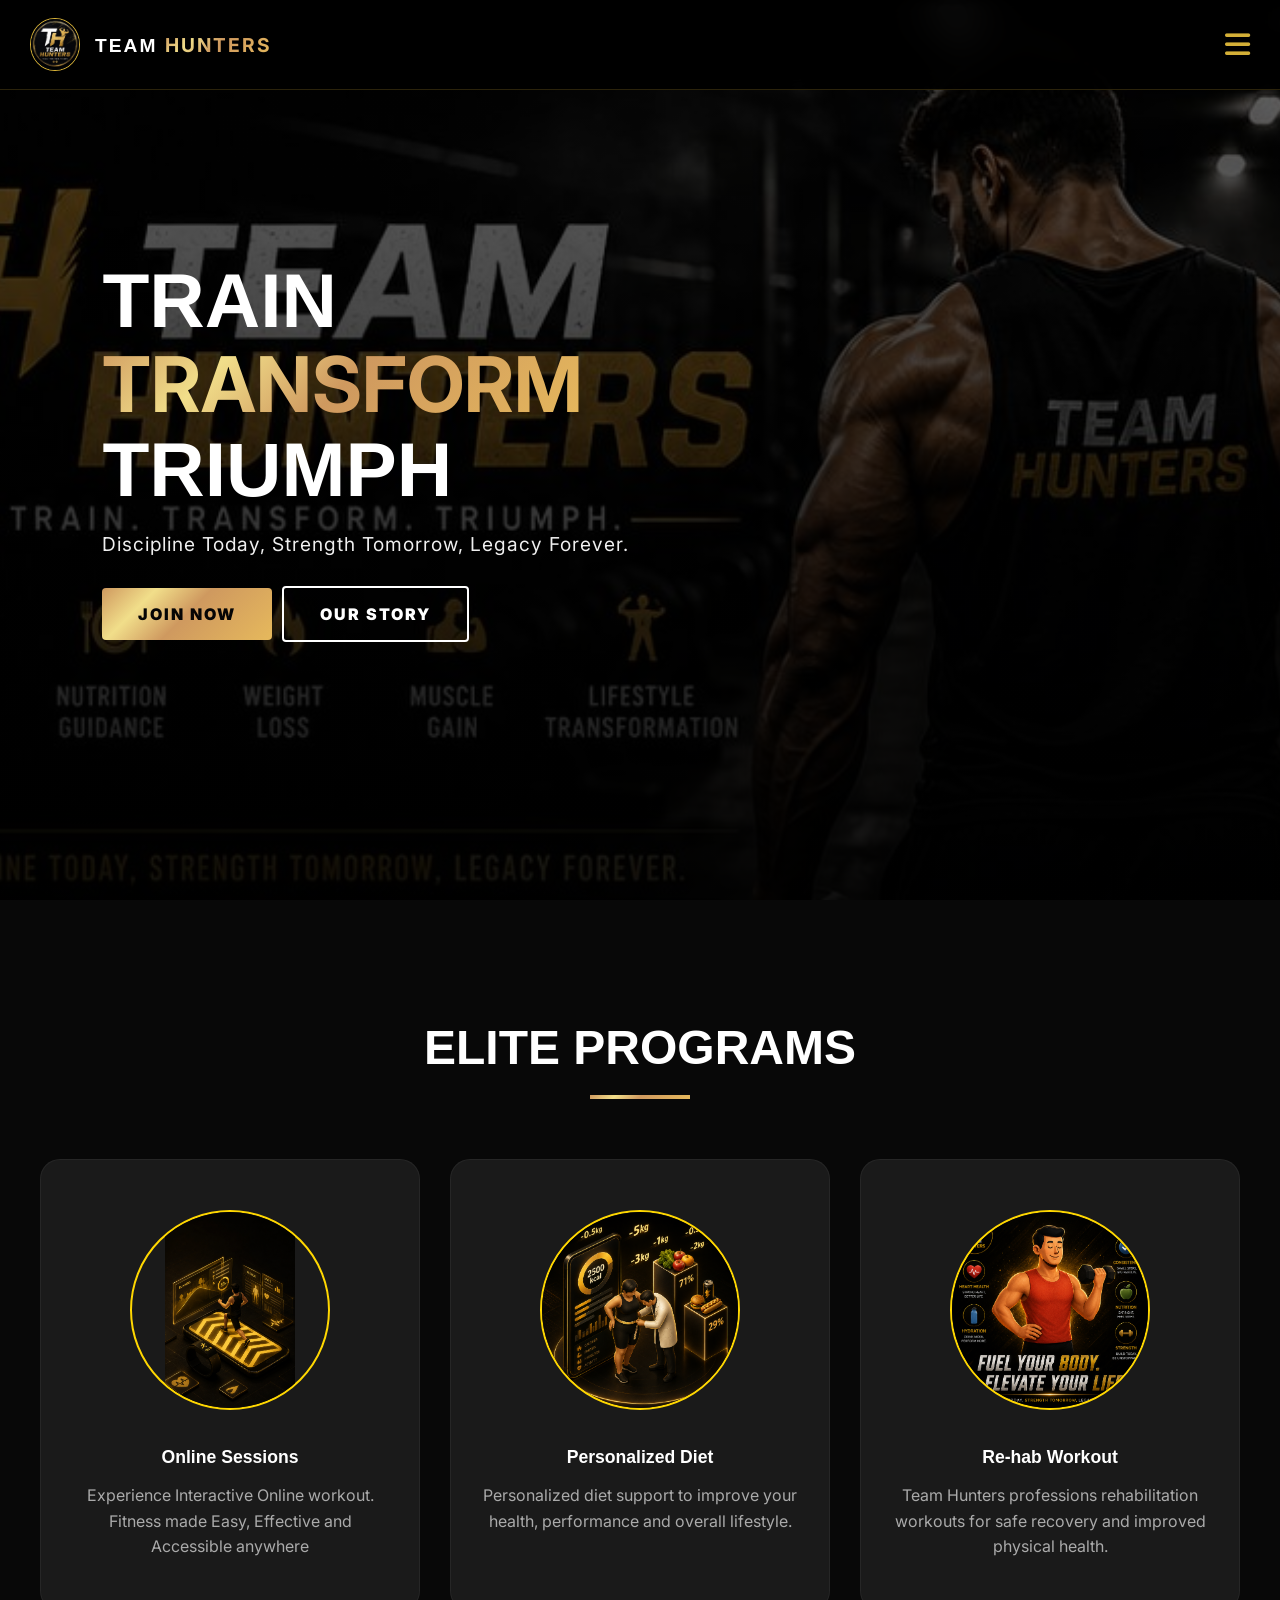
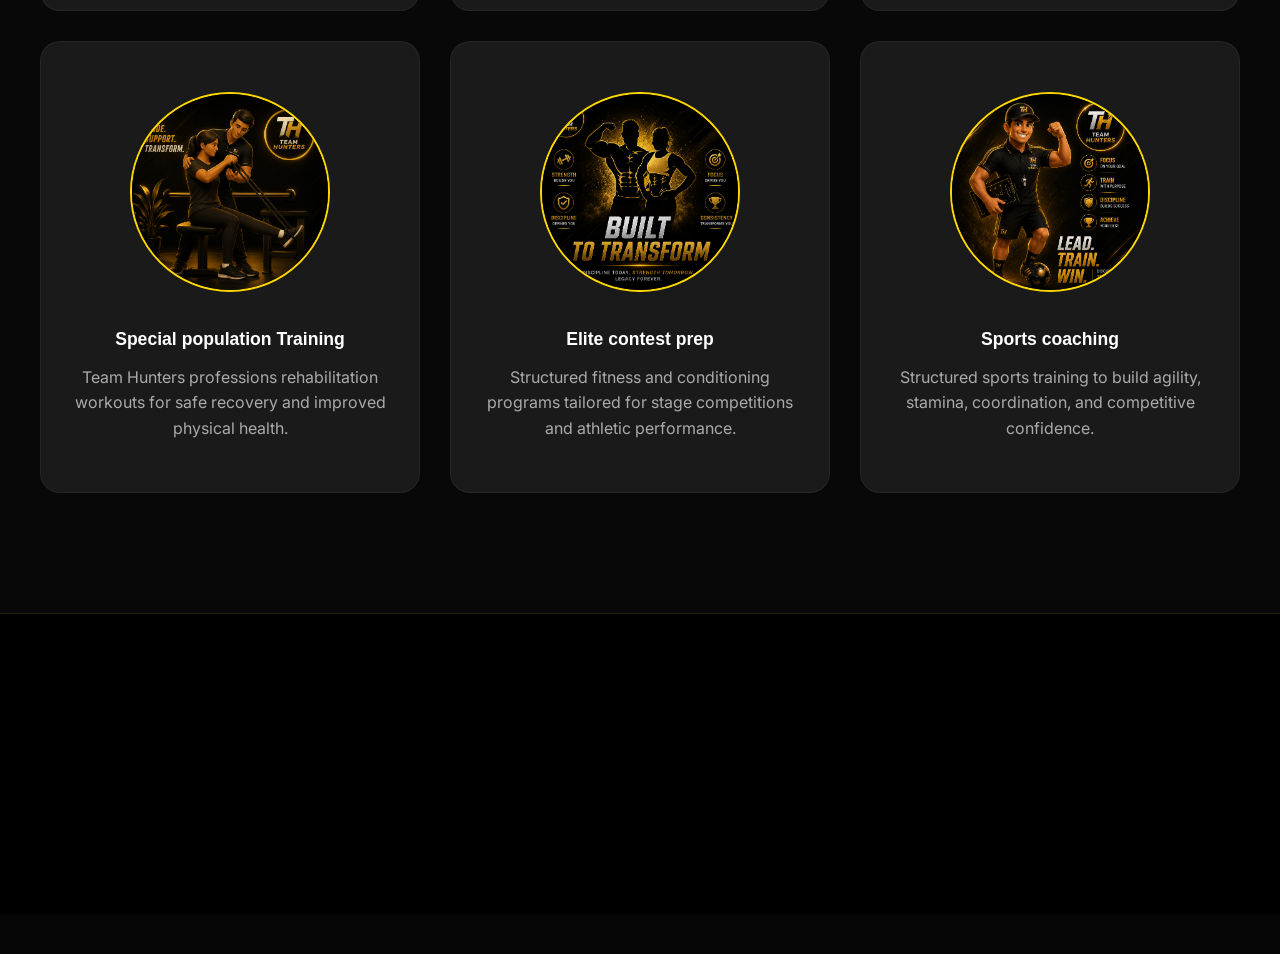
==== index.html @ d880e0e2 "Add files via upload" ====
<!DOCTYPE html>
<html lang="en">
<head>
    <meta charset="UTF-8">
    <meta name="viewport" content="width=device-width, initial-scale=1.0">
    <title>TEAM Hunters | Train. Transform. Triumph.</title>
    <link rel="stylesheet" href="style.css">
    <link rel="stylesheet" href="https://cdnjs.cloudflare.com/ajax/libs/font-awesome/6.0.0/css/all.min.css">
    <link href="https://fonts.googleapis.com/css2?family=Syncopate:wght@400;700&family=Inter:wght@300;400;900&display=swap" rel="stylesheet">
    <link href="https://unpkg.com/aos@2.3.1/dist/aos.css" rel="stylesheet">
</head>
<body>

    <div id="loader">
        <div class="loader-content">
            <img src="1000068681.jpg" alt="Logo" class="loader-logo">
            <div class="loader-bar-container"><div class="loader-bar"></div></div>
            <p>Preparing Your Fitness Journey...</p>
        </div>
    </div>

    <nav class="navbar">
        <div class="nav-container">
            <div class="logo-area">
                <img src="1000068681.jpg" alt="Logo" class="nav-logo-img">
                <div class="logo-text">TEAM <span>HUNTERS</span></div>
            </div>
            <ul class="nav-links" id="nav-links">
                <li><a href="index.html">Home</a></li>
                <li><a href="#programs">Programs</a></li>
                <li><a href="about.html">About</a></li>
                <li><a href="https://wa.me/message/J7RIOJBA32V7G1" target="_blank" class="join-btn">Join Now</a></li>
            </ul>
            <div class="hamburger" id="hamburger"><i class="fas fa-bars"></i></div>
        </div>
    </nav>
    
    <section id="home" class="hero">
        <div class="hero-overlay"></div>
        <div class="hero-content" data-aos="fade-right">
            <h1>TRAIN <br><span class="gold">TRANSFORM</span> <br>TRIUMPH</h1>
            <p>Discipline Today, Strength Tomorrow, Legacy Forever.</p>
            <div class="hero-btns">
                <a href="https://wa.me/message/J7RIOJBA32V7G1" target="_blank" class="btn primary-gold">JOIN NOW</a>
                <a href="ourstory.html" class="btn outline-white">Our Story</a>
            </div>
        </div>
    </section>

    <section id="programs" class="programs">
        <div class="section-header" data-aos="fade-up">
            <h2>Elite Programs</h2>
            <div class="gold-divider"></div>
        </div>
        <div class="program-grid">
    <div class="card" data-aos="fade-up" data-aos-delay="100">
        <div class="card-icon">
            <img src="online.png" alt="Online Sessions" class="card-img">
        </div>
        <h3>Online Sessions</h3>
        <p>Experience Interactive Online workout. Fitness made Easy, Effective and Accessible anywhere</p>
        <div class="card-glow"></div>
    </div>

    <div class="card" data-aos="fade-up" data-aos-delay="200">
        <div class="card-icon">
            <img src="diet.png" alt="Personalized Diet" class="card-img">
        </div>
        <h3>Personalized Diet</h3>
        <p>Personalized diet support to improve your health, performance and overall lifestyle.</p>
        <div class="card-glow"></div>
    </div>

    <div class="card" data-aos="fade-up" data-aos-delay="300">
        <div class="card-icon">
            <img src="rehab.png" alt="Re-hab Workout" class="card-img">
        </div>
        <h3>Re-hab Workout</h3>
        <p>Team Hunters professions rehabilitation workouts for safe recovery and improved physical health.</p>
        <div class="card-glow"></div>
    </div>

    <div class="card" data-aos="fade-up" data-aos-delay="100">
        <div class="card-icon">
            <img src="special.png" alt="Special Population Training" class="card-img">
        </div>
        <h3>Special population Training</h3>
        <p>Team Hunters professions rehabilitation workouts for safe recovery and improved physical health.</p>
        <div class="card-glow"></div>
    </div>

    <div class="card" data-aos="fade-up" data-aos-delay="200">
        <div class="card-icon">
            <img src="contest.png" alt="Elite contest prep" class="card-img">
        </div>
        <h3>Elite contest prep</h3>
        <p>Structured fitness and conditioning programs tailored for stage competitions and athletic performance.</p>
        <div class="card-glow"></div>
    </div>

    <div class="card" data-aos="fade-up" data-aos-delay="300">
        <div class="card-icon">
            <img src="sports.png" alt="Sports coaching" class="card-img">
        </div>
        <h3>Sports coaching</h3>
        <p>Structured sports training to build agility, stamina, coordination, and competitive confidence.</p>
        <div class="card-glow"></div>
    </div>
</div>
    </section>

    <footer class="footer">
        <div class="footer-content" data-aos="fade-up">
            <img src="1000068681.jpg" alt="Logo" class="footer-logo">
            <br>
            <a href="https://www.instagram.com/ravi_rajan_p/" target="_blank" class="instagram-link">
                <i class="fab fa-instagram"></i> @train_with_ravi
            </a>
            <p class="copyright">© 2026 TEAM HUNTERS. ALL RIGHTS RESERVED.</p>
        </div>
    </footer>

    <script src="https://unpkg.com/aos@2.3.1/dist/aos.js"></script>
    <script src="script.js"></script>
    <script>
        AOS.init({ duration: 1000, once: true });
    </script>
</body>
</html>
---- style.css ----
:root {
    --gold: #D4AF37;
    --gold-light: #F9F295;
    --gold-dark: #B8860B;
    --black: #050505;
    --dark-grey: #1a1a1a;
    --white: #ffffff;
    --gold-gradient: linear-gradient(135deg, #CF995F 0%, #F1DE8A 25%, #CF995F 50%, #E6B95C 100%);
}

* {
    margin: 0;
    padding: 0;
    box-sizing: border-box;
    font-family: 'Inter', sans-serif;
}

body {
    background-color: var(--black);
    color: var(--white);
    overflow-x: hidden;
}

/* ===================== LOADER ===================== */
#loader {
    position: fixed;
    inset: 0;
    background: var(--black);
    z-index: 2000;
    display: flex;
    justify-content: center;
    align-items: center;
    text-align: center;
    flex-direction: column;
}

.loader-logo {
    width: 150px;
    border-radius: 50%;
    margin-bottom: 20px;
    box-shadow: 0 0 30px rgba(212, 175, 55, 0.3);
    animation: pulse 2s infinite ease-in-out;
}

.loader-bar-container {
    width: 200px;
    height: 2px;
    background: rgba(255,255,255,0.1);
    margin: 10px auto;
}

.loader-bar {
    width: 0%;
    height: 100%;
    background: var(--gold-gradient);
    animation: loadProgress 2s forwards ease-in-out;
}

@keyframes loadProgress { 100% { width: 100%; } }
@keyframes pulse { 0%, 100% { transform: scale(1); } 50% { transform: scale(1.05); } }

/* ===================== NAVBAR ===================== */
.navbar {
    position: fixed;
    top: 0;
    width: 100%;
    height: 90px;
    background: rgba(0,0,0,0.9);
    backdrop-filter: blur(15px);
    border-bottom: 1px solid rgba(212, 175, 55, 0.2);
    z-index: 1000;
}

.nav-container {
    max-width: 1300px;
    margin: 0 auto;
    height: 100%;
    display: flex;
    justify-content: space-between;
    align-items: center;
    padding: 0 30px;
}

.logo-area {
    display: flex;
    align-items: center;
    gap: 15px;
}

.nav-logo-img {
    width: 50px;
    border-radius: 50%;
    border: 1px solid var(--gold);
}

.logo-text {
    font-family: 'Syncopate', sans-serif;
    font-weight: 700;
    font-size: 1.2rem;
    letter-spacing: 2px;
}

.logo-text span {
    background: var(--gold-gradient);
    -webkit-background-clip: text;
    -webkit-text-fill-color: transparent;
}

/* Hamburger - Always Visible */
.hamburger {
    display: block !important;
    font-size: 1.8rem;
    color: var(--gold);
    cursor: pointer;
    z-index: 1001;
}

/* Nav Drawer - Slide in from right */
.nav-links {
    position: fixed;
    top: 0;
    right: -100%;
    width: 300px;
    height: 100vh;
    background: rgba(5, 5, 5, 0.98);
    backdrop-filter: blur(20px);
    border-left: 1px solid rgba(212, 175, 55, 0.3);
    display: flex;
    flex-direction: column;
    justify-content: center;
    align-items: center;
    gap: 50px;
    padding: 50px;
    transition: 0.5s cubic-bezier(0.77, 0, 0.175, 1);
    z-index: 999;
    list-style: none;
}

.nav-links.active {
    right: 0;
}

.nav-links a {
    text-decoration: none;
    color: var(--white);
    font-weight: 700;
    font-size: 1.2rem;
    text-transform: uppercase;
    letter-spacing: 2px;
    transition: 0.3s;
}

.nav-links a:hover {
    color: var(--gold);
}

.active-link {
    color: var(--gold) !important;
}

/* Join Button */
.join-btn {
    background: var(--gold-gradient);
    border: none;
    padding: 12px 25px;
    font-weight: 900;
    text-transform: uppercase;
    cursor: pointer;
    border-radius: 5px;
    text-decoration: none;
    color: var(--black) !important;
    -webkit-text-fill-color: var(--black) !important;
    display: inline-block;
    transition: 0.3s;
}

.join-btn:hover {
    transform: scale(1.05);
    box-shadow: 0 0 20px rgba(212, 175, 55, 0.5);
}

/* ===================== HERO (index.html) ===================== */
.hero {
    height: 100vh;
    background: url('1000068378.jpg') center/cover no-repeat;
    background-attachment: fixed;
    display: flex;
    align-items: center;
    justify-content: flex-start;
    text-align: left;
    padding-left: 8%;
    position: relative;
}

.hero-overlay {
    position: absolute;
    inset: 0;
    background: linear-gradient(to bottom, rgba(0,0,0,0.6), rgba(0,0,0,0.92));
}

.hero-content {
    position: relative;
    z-index: 2;
    max-width: 650px;
    padding-right: 20px;
}

.hero h1 {
    font-family: 'Syncopate', sans-serif;
    font-size: clamp(2rem, 6vw, 5rem);
    line-height: 1.1;
    margin-bottom: 20px;
    text-transform: uppercase;
}

.hero p {
    font-size: clamp(0.95rem, 2vw, 1.2rem);
    letter-spacing: 1px;
    margin-bottom: 30px;
    color: #efefef;
}

.gold {
    background: var(--gold-gradient);
    -webkit-background-clip: text;
    -webkit-text-fill-color: transparent;
}

/* Buttons */
.hero-btns {
    display: flex;
    flex-wrap: wrap;
    gap: 10px;
    align-items: center;
}

.btn {
    padding: 16px 36px;
    text-decoration: none;
    display: inline-block;
    font-weight: 900;
    text-transform: uppercase;
    letter-spacing: 2px;
    transition: 0.4s;
    border-radius: 4px;
    font-size: clamp(0.8rem, 1.5vw, 1rem);
}

.primary-gold {
    background: var(--gold-gradient);
    color: var(--black);
    -webkit-text-fill-color: var(--black);
}

.outline-white {
    border: 2px solid var(--white);
    color: var(--white);
}

.btn:hover {
    transform: scale(1.05);
    box-shadow: 0 0 20px rgba(212, 175, 55, 0.4);
}

/* ===================== PROGRAMS (3 x 2 Grid Layout) ===================== */
.programs {
    padding: 120px 30px;
    background: #080808;
}

.section-header {
    text-align: center;
    margin-bottom: 60px;
}

.section-header h1,
.section-header h2 {
    font-size: clamp(1.8rem, 5vw, 3rem);
    font-family: 'Syncopate', sans-serif;
    text-transform: uppercase;
}

.gold-divider {
    width: 100px;
    height: 4px;
    background: var(--gold-gradient);
    margin: 20px auto;
}

.program-grid {
    display: grid;
    grid-template-columns: repeat(3, 1fr); /* Enforces strict 3 columns */
    gap: 30px;
    max-width: 1200px;
    margin: 0 auto;
}

.card {
    background: var(--dark-grey);
    padding: 50px 30px;
    border-radius: 20px;
    position: relative;
    overflow: hidden;
    border: 1px solid rgba(255,255,255,0.05);
    text-align: center;
    transition: 0.5s;
}

.card:hover {
    transform: translateY(-10px);
    border-color: var(--gold);
}

.card-icon {
    font-size: 3rem;
    margin-bottom: 25px;
    color: var(--gold);
}

.card h3 {
    font-family: 'Syncopate', sans-serif;
    font-size: 1.1rem;
    margin-bottom: 15px;
}

.card p {
    color: #aaa;
    line-height: 1.6;
}

/* ===================== ABOUT HERO BANNER ===================== */
.about-hero {
    height: 60vh;
    background: linear-gradient(rgba(0,0,0,0.6), rgba(0,0,0,0.8)), url('1000068378.jpg') center/cover no-repeat;
    background-attachment: fixed;
    display: flex;
    align-items: center;
    justify-content: flex-start;
    padding-left: 10%;
    padding-top: 90px;
    text-align: left;
}

.about-hero .hero-content {
    max-width: 700px;
}

.about-hero h1 {
    font-family: 'Syncopate', sans-serif;
    font-size: clamp(1.8rem, 5vw, 4rem);
    line-height: 1.1;
}

/* ===================== TRAINER PROFILE (about.html) ===================== */
.trainer-profile-section {
    padding: 80px 30px 60px;
    background: #050505;
}

.trainer-profile-section .story-container {
    max-width: 1200px;
    margin: 0 auto;
}

.trainer-profile-section .story-content {
    display: flex;
    flex-direction: row;
    align-items: center;
    justify-content: center;
    gap: 60px;
    flex-wrap: wrap;
    margin-top: 0;
}

/* ===================== CERTIFICATIONS & HONORS ===================== */
.certifications {
    padding: 80px 20px;
    background: #080808;
}

.certifications .section-header {
    max-width: 1200px;
    margin-left: auto;
    margin-right: auto;
}

.cert-grid {
    display: grid;
    grid-template-columns: repeat(auto-fit, minmax(250px, 1fr));
    gap: 30px;
    justify-items: center;
    max-width: 1200px;
    margin: 0 auto;
}

.cert-card {
    background: #111;
    border: 1px solid rgba(212, 175, 55, 0.3);
    border-radius: 15px;
    padding: 20px;
    width: 100%;
    max-width: 320px;
    text-align: center;
    transition: 0.4s ease;
    box-shadow: 0 10px 30px rgba(0,0,0,0.5);
}

.cert-card:hover {
    border-color: var(--gold);
    transform: translateY(-10px);
    box-shadow: 0 15px 35px rgba(212, 175, 55, 0.2);
}

.cert-img-container {
    width: 100%;
    height: 200px;
    overflow: hidden;
    border-radius: 10px;
    margin-bottom: 20px;
    background: #fff;
    display: flex;
    align-items: center;
    justify-content: center;
}

.cert-img-container img {
    max-width: 100%;
    max-height: 100%;
    object-fit: contain;
}

.cert-card h3 {
    font-family: 'Syncopate', sans-serif;
    font-size: 0.9rem;
    color: var(--gold);
    margin-bottom: 10px;
}

.cert-card p {
    font-size: 0.7rem;
    color: #888;
    text-transform: uppercase;
    letter-spacing: 1px;
}

/* ===================== OUR STORY PAGE ===================== */
.story-section {
    padding: 130px 30px 80px;
    background: radial-gradient(circle at center, #111 0%, #050505 100%);
    min-height: 100vh;
}

.story-container {
    max-width: 1200px;
    margin: 0 auto;
}

.story-content {
    display: flex;
    align-items: center;
    justify-content: center;
    gap: 60px;
    margin-top: 50px;
    flex-wrap: wrap;
}

/* Golden Glow Outline */
.profile-score-card {
    position: relative;
    width: 100%;
    max-width: 420px;
    flex-shrink: 0;
}

.gold-glow-outline {
    position: relative;
    padding: 6px;
    background: var(--gold-gradient);
    border-radius: 15px;
    box-shadow: 0 0 40px rgba(212, 175, 55, 0.7);
    transition: 0.5s ease;
}

.gold-glow-outline:hover {
    box-shadow: 0 0 60px rgba(212, 175, 55, 1);
    transform: scale(1.03);
}

.trainer-score-img {
    width: 100%;
    display: block;
    border-radius: 10px;
    object-fit: cover;
}

.story-text {
    flex: 1;
    min-width: 280px;
}

.story-text h3 {
    font-family: 'Syncopate', sans-serif;
    color: var(--gold);
    font-size: clamp(1.3rem, 3vw, 2rem);
    margin-bottom: 25px;
}

.story-text p {
    color: #e0e0e0;
    line-height: 1.8;
    margin-bottom: 20px;
    font-size: clamp(0.95rem, 1.5vw, 1.1rem);
}

/* ===================== FOOTER ===================== */
.footer {
    padding: 60px 20px;
    background: #000;
    border-top: 1px solid rgba(212, 175, 55, 0.2);
    text-align: center;
}

.footer-logo {
    width: 60px;
    border-radius: 50%;
    border: 1px solid var(--gold);
    margin-bottom: 20px;
}

.instagram-link {
    display: inline-flex;
    align-items: center;
    gap: 10px;
    text-decoration: none;
    color: var(--white);
    font-weight: 700;
    font-size: 1.1rem;
    transition: 0.3s;
    background: rgba(255, 255, 255, 0.05);
    padding: 12px 25px;
    border-radius: 50px;
    border: 1px solid rgba(212, 175, 55, 0.3);
}

.instagram-link:hover {
    background: var(--gold-gradient);
    color: var(--black);
    transform: translateY(-5px);
}

.copyright {
    margin-top: 30px;
    font-size: 0.8rem;
    color: #555;
    text-transform: uppercase;
    letter-spacing: 2px;
}

/* ===================== RESPONSIVE BREAKPOINTS ===================== */
@media (max-width: 1024px) {
    .hero { padding-left: 5%; }
    .about-hero { padding-left: 5%; }
    .trainer-profile-section .story-content { gap: 40px; }
    .program-grid { grid-template-columns: repeat(2, 1fr); } /* 2 columns on tablets */
}

@media (max-width: 768px) {
    .hero {
        justify-content: center;
        text-align: center;
        padding-left: 20px;
        padding-right: 20px;
        background-attachment: scroll;
    }
    .hero-content { max-width: 100%; }
    .hero-btns { justify-content: center; }

    .about-hero {
        justify-content: center;
        text-align: center;
        padding-left: 20px;
        padding-right: 20px;
        background-attachment: scroll;
        height: 50vh;
    }

    .story-content,
    .trainer-profile-section .story-content {
        flex-direction: column;
        text-align: center;
        gap: 40px;
    }

    .profile-score-card {
        max-width: 320px;
        margin: 0 auto;
    }

    .story-text {
        min-width: unset;
        width: 100%;
    }

    .trainer-profile-section .hero-btns { justify-content: center; }
    .trainer-profile-section { padding: 60px 20px 40px; }

    .cert-grid { grid-template-columns: 1fr; }
    .cert-card { max-width: 100%; }

    .programs { padding: 80px 20px; }
    .program-grid { grid-template-columns: 1fr; } /* 1 column on mobile phones */

    .nav-links { width: 260px; gap: 35px; padding: 40px 30px; }
    .story-section { padding: 110px 20px 60px; }
}

@media (max-width: 480px) {
    .logo-text { font-size: 0.95rem; }
    .nav-logo-img { width: 40px; }
    .hero h1 { font-size: clamp(1.6rem, 8vw, 2.5rem); }
    .about-hero h1 { font-size: clamp(1.4rem, 7vw, 2.2rem); }
    .btn { padding: 13px 22px; font-size: 0.78rem; }
    .section-header h1, .section-header h2 { font-size: clamp(1.3rem, 6vw, 1.8rem); }
    .cert-img-container { height: 160px; }
    .profile-score-card { max-width: 260px; }
    .footer-logo { width: 50px; }
    .instagram-link { font-size: 0.9rem; padding: 10px 16px; }
    .nav-links { width: 240px; gap: 30px; padding: 30px 20px; }
}
.card-img {
    width: 200px;
    height: 200px;
    object-fit: contain;
    border-radius: 50%;
    border: 2px solid gold;
}
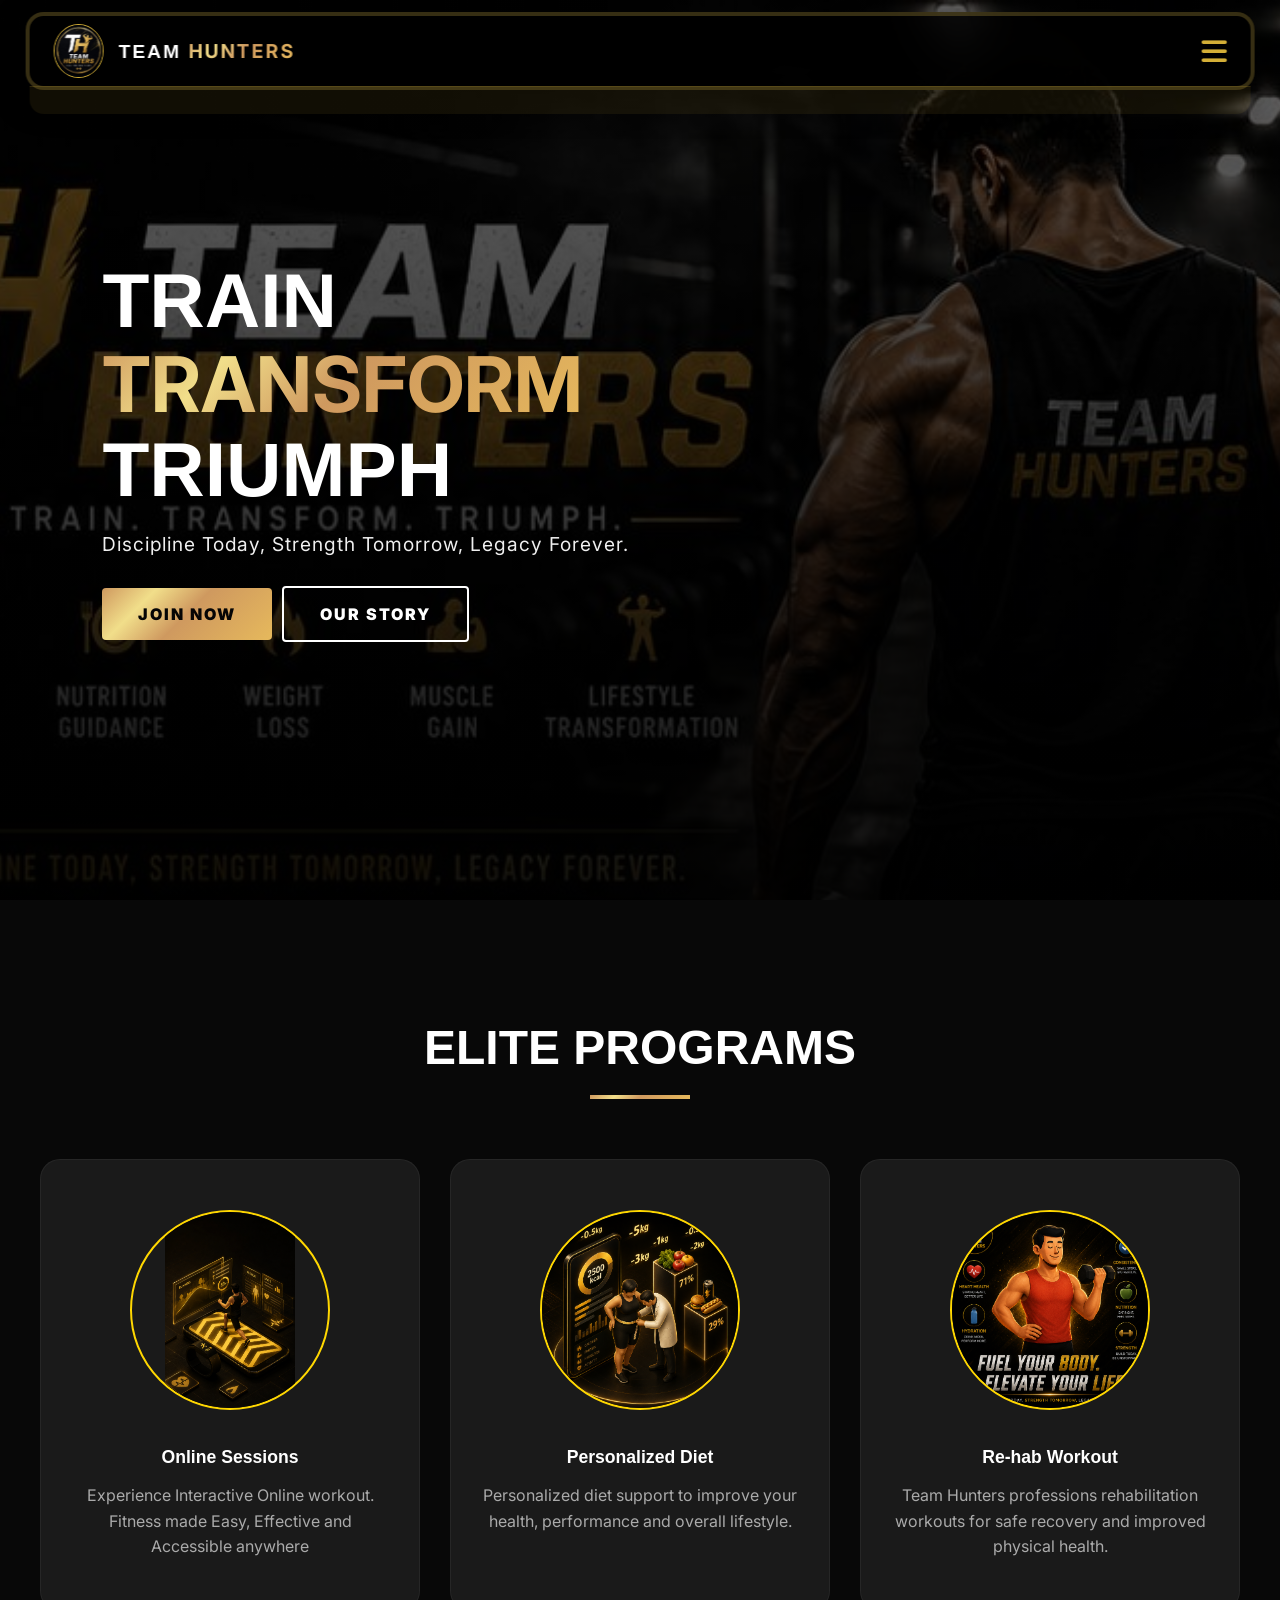
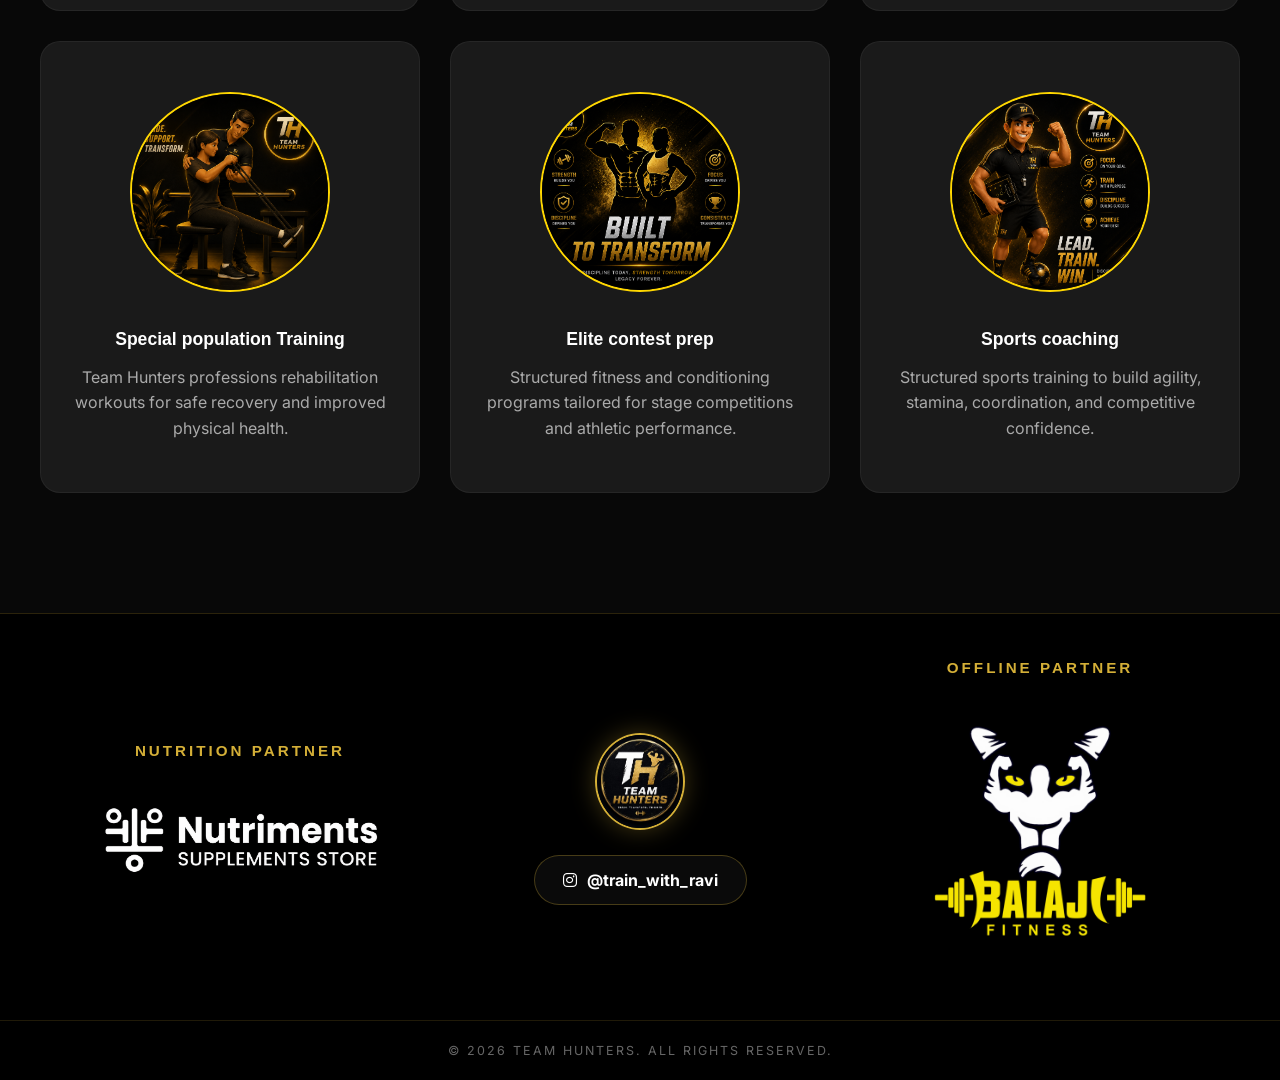
==== commit 358238f9: "Add files via upload" ====
--- a/index.html
+++ b/index.html
@@ -1,129 +1,164 @@
-<!DOCTYPE html>
-<html lang="en">
-<head>
-    <meta charset="UTF-8">
-    <meta name="viewport" content="width=device-width, initial-scale=1.0">
-    <title>TEAM Hunters | Train. Transform. Triumph.</title>
-    <link rel="stylesheet" href="style.css">
-    <link rel="stylesheet" href="https://cdnjs.cloudflare.com/ajax/libs/font-awesome/6.0.0/css/all.min.css">
-    <link href="https://fonts.googleapis.com/css2?family=Syncopate:wght@400;700&family=Inter:wght@300;400;900&display=swap" rel="stylesheet">
-    <link href="https://unpkg.com/aos@2.3.1/dist/aos.css" rel="stylesheet">
-</head>
-<body>
-
-    <div id="loader">
-        <div class="loader-content">
-            <img src="1000068681.jpg" alt="Logo" class="loader-logo">
-            <div class="loader-bar-container"><div class="loader-bar"></div></div>
-            <p>Preparing Your Fitness Journey...</p>
-        </div>
-    </div>
-
-    <nav class="navbar">
-        <div class="nav-container">
-            <div class="logo-area">
-                <img src="1000068681.jpg" alt="Logo" class="nav-logo-img">
-                <div class="logo-text">TEAM <span>HUNTERS</span></div>
-            </div>
-            <ul class="nav-links" id="nav-links">
-                <li><a href="index.html">Home</a></li>
-                <li><a href="#programs">Programs</a></li>
-                <li><a href="about.html">About</a></li>
-                <li><a href="https://wa.me/message/J7RIOJBA32V7G1" target="_blank" class="join-btn">Join Now</a></li>
-            </ul>
-            <div class="hamburger" id="hamburger"><i class="fas fa-bars"></i></div>
-        </div>
-    </nav>
-    
-    <section id="home" class="hero">
-        <div class="hero-overlay"></div>
-        <div class="hero-content" data-aos="fade-right">
-            <h1>TRAIN <br><span class="gold">TRANSFORM</span> <br>TRIUMPH</h1>
-            <p>Discipline Today, Strength Tomorrow, Legacy Forever.</p>
-            <div class="hero-btns">
-                <a href="https://wa.me/message/J7RIOJBA32V7G1" target="_blank" class="btn primary-gold">JOIN NOW</a>
-                <a href="ourstory.html" class="btn outline-white">Our Story</a>
-            </div>
-        </div>
-    </section>
-
-    <section id="programs" class="programs">
-        <div class="section-header" data-aos="fade-up">
-            <h2>Elite Programs</h2>
-            <div class="gold-divider"></div>
-        </div>
-        <div class="program-grid">
-    <div class="card" data-aos="fade-up" data-aos-delay="100">
-        <div class="card-icon">
-            <img src="online.png" alt="Online Sessions" class="card-img">
-        </div>
-        <h3>Online Sessions</h3>
-        <p>Experience Interactive Online workout. Fitness made Easy, Effective and Accessible anywhere</p>
-        <div class="card-glow"></div>
-    </div>
-
-    <div class="card" data-aos="fade-up" data-aos-delay="200">
-        <div class="card-icon">
-            <img src="diet.png" alt="Personalized Diet" class="card-img">
-        </div>
-        <h3>Personalized Diet</h3>
-        <p>Personalized diet support to improve your health, performance and overall lifestyle.</p>
-        <div class="card-glow"></div>
-    </div>
-
-    <div class="card" data-aos="fade-up" data-aos-delay="300">
-        <div class="card-icon">
-            <img src="rehab.png" alt="Re-hab Workout" class="card-img">
-        </div>
-        <h3>Re-hab Workout</h3>
-        <p>Team Hunters professions rehabilitation workouts for safe recovery and improved physical health.</p>
-        <div class="card-glow"></div>
-    </div>
-
-    <div class="card" data-aos="fade-up" data-aos-delay="100">
-        <div class="card-icon">
-            <img src="special.png" alt="Special Population Training" class="card-img">
-        </div>
-        <h3>Special population Training</h3>
-        <p>Team Hunters professions rehabilitation workouts for safe recovery and improved physical health.</p>
-        <div class="card-glow"></div>
-    </div>
-
-    <div class="card" data-aos="fade-up" data-aos-delay="200">
-        <div class="card-icon">
-            <img src="contest.png" alt="Elite contest prep" class="card-img">
-        </div>
-        <h3>Elite contest prep</h3>
-        <p>Structured fitness and conditioning programs tailored for stage competitions and athletic performance.</p>
-        <div class="card-glow"></div>
-    </div>
-
-    <div class="card" data-aos="fade-up" data-aos-delay="300">
-        <div class="card-icon">
-            <img src="sports.png" alt="Sports coaching" class="card-img">
-        </div>
-        <h3>Sports coaching</h3>
-        <p>Structured sports training to build agility, stamina, coordination, and competitive confidence.</p>
-        <div class="card-glow"></div>
-    </div>
-</div>
-    </section>
-
-    <footer class="footer">
-        <div class="footer-content" data-aos="fade-up">
-            <img src="1000068681.jpg" alt="Logo" class="footer-logo">
-            <br>
-            <a href="https://www.instagram.com/ravi_rajan_p/" target="_blank" class="instagram-link">
-                <i class="fab fa-instagram"></i> @train_with_ravi
-            </a>
-            <p class="copyright">© 2026 TEAM HUNTERS. ALL RIGHTS RESERVED.</p>
-        </div>
-    </footer>
-
-    <script src="https://unpkg.com/aos@2.3.1/dist/aos.js"></script>
-    <script src="script.js"></script>
-    <script>
-        AOS.init({ duration: 1000, once: true });
-    </script>
-</body>
+<!DOCTYPE html>
+<html lang="en">
+<head>
+    <meta charset="UTF-8">
+    <meta name="viewport" content="width=device-width, initial-scale=1.0">
+    <title>TEAM Hunters | Train. Transform. Triumph.</title>
+    <link rel="stylesheet" href="style.css">
+    <link rel="stylesheet" href="https://cdnjs.cloudflare.com/ajax/libs/font-awesome/6.0.0/css/all.min.css">
+    <link href="https://fonts.googleapis.com/css2?family=Syncopate:wght@400;700&family=Inter:wght@300;400;900&display=swap" rel="stylesheet">
+    <link href="https://unpkg.com/aos@2.3.1/dist/aos.css" rel="stylesheet">
+</head>
+<body>
+
+    <div id="loader">
+        <div class="loader-content">
+            <img src="1000068681.jpg" alt="Logo" class="loader-logo">
+            <div class="loader-bar-container"><div class="loader-bar"></div></div>
+            <p>Preparing Your Fitness Journey...</p>
+        </div>
+    </div>
+
+    <nav class="navbar">
+        <div class="announcement-bar">
+    <div class="announcement-track">
+         ONLINE COACHING AVAILABLE • TRANSFORM WITH TEAM HUNTERS • PERSONALIZED DIET & TRAINING • CONTACT NOW 
+    </div>
+</div>
+        <div class="nav-container">
+            <div class="logo-area">
+                <img src="1000068681.jpg" alt="Logo" class="nav-logo-img">
+                <div class="logo-text">TEAM <span>HUNTERS</span></div>
+            </div>
+            <ul class="nav-links" id="nav-links">
+                <li><a href="index.html">Home</a></li>
+                <li><a href="#programs">Programs</a></li>
+                <li><a href="about.html">About</a></li>
+                <li><a href="https://wa.me/message/J7RIOJBA32V7G1" target="_blank" class="join-btn">Join Now</a></li>
+            </ul>
+            <div class="hamburger" id="hamburger"><i class="fas fa-bars"></i></div>
+        </div>
+    </nav>
+    
+    <section id="home" class="hero">
+        <div class="hero-overlay"></div>
+        <div class="hero-content" data-aos="fade-right">
+            <h1>TRAIN <br><span class="gold">TRANSFORM</span> <br>TRIUMPH</h1>
+            <p>Discipline Today, Strength Tomorrow, Legacy Forever.</p>
+            <div class="hero-btns">
+                <a href="https://wa.me/message/J7RIOJBA32V7G1" target="_blank" class="btn primary-gold">JOIN NOW</a>
+                <a href="ourstory.html" class="btn outline-white">Our Story</a>
+            </div>
+        </div>
+    </section>
+
+    <section id="programs" class="programs">
+        <div class="section-header" data-aos="fade-up">
+            <h2>Elite Programs</h2>
+            <div class="gold-divider"></div>
+        </div>
+        <div class="program-grid">
+    <div class="card" data-aos="fade-up" data-aos-delay="100">
+        <div class="card-icon">
+            <img src="online.png" alt="Online Sessions" class="card-img">
+        </div>
+        <h3>Online Sessions</h3>
+        <p>Experience Interactive Online workout. Fitness made Easy, Effective and Accessible anywhere</p>
+        <div class="card-glow"></div>
+    </div>
+
+    <div class="card" data-aos="fade-up" data-aos-delay="200">
+        <div class="card-icon">
+            <img src="diet.png" alt="Personalized Diet" class="card-img">
+        </div>
+        <h3>Personalized Diet</h3>
+        <p>Personalized diet support to improve your health, performance and overall lifestyle.</p>
+        <div class="card-glow"></div>
+    </div>
+
+    <div class="card" data-aos="fade-up" data-aos-delay="300">
+        <div class="card-icon">
+            <img src="rehab.png" alt="Re-hab Workout" class="card-img">
+        </div>
+        <h3>Re-hab Workout</h3>
+        <p>Team Hunters professions rehabilitation workouts for safe recovery and improved physical health.</p>
+        <div class="card-glow"></div>
+    </div>
+
+    <div class="card" data-aos="fade-up" data-aos-delay="100">
+        <div class="card-icon">
+            <img src="special.png" alt="Special Population Training" class="card-img">
+        </div>
+        <h3>Special population Training</h3>
+        <p>Team Hunters professions rehabilitation workouts for safe recovery and improved physical health.</p>
+        <div class="card-glow"></div>
+    </div>
+
+    <div class="card" data-aos="fade-up" data-aos-delay="200">
+        <div class="card-icon">
+            <img src="contest.png" alt="Elite contest prep" class="card-img">
+        </div>
+        <h3>Elite contest prep</h3>
+        <p>Structured fitness and conditioning programs tailored for stage competitions and athletic performance.</p>
+        <div class="card-glow"></div>
+    </div>
+
+    <div class="card" data-aos="fade-up" data-aos-delay="300">
+        <div class="card-icon">
+            <img src="sports.png" alt="Sports coaching" class="card-img">
+        </div>
+        <h3>Sports coaching</h3>
+        <p>Structured sports training to build agility, stamina, coordination, and competitive confidence.</p>
+        <div class="card-glow"></div>
+    </div>
+</div>
+    </section>
+
+    <footer class="footer">
+    <div class="footer-main">
+
+        <!-- Nutrition Partner -->
+        <div class="footer-partner">
+            <h3>Nutrition Partner</h3>
+
+            <img src="nutriments.png" alt="Nutriments"
+                 class="partner-logo nutriments-logo">
+        </div>
+
+        <!-- Center Section -->
+        <div class="footer-center">
+
+            <img src="1000068681.jpg" alt="TEAM Hunters Logo"
+                 class="footer-logo">
+
+            <a href="https://www.instagram.com/train_with_ravi"
+               target="_blank"
+               class="instagram-link">
+                <i class="fab fa-instagram"></i>
+                @train_with_ravi
+            </a>
+
+        </div>
+
+        <!-- Offline Partner -->
+        <div class="footer-partner">
+            <h3>Offline Partner</h3>
+
+            <img src="balaji.jpg.jpeg" alt="Balaji Fitness"
+                 class="partner-logo balaji-logo">
+        </div>
+
+    </div>
+
+    <div class="footer-bottom">
+        <p>© 2026 TEAM HUNTERS. ALL RIGHTS RESERVED.</p>
+    </div>
+</footer>
+
+    <script src="https://unpkg.com/aos@2.3.1/dist/aos.js"></script>
+    <script src="script.js"></script>
+    <script>
+        AOS.init({ duration: 1000, once: true });
+    </script>
+</body>
 </html>
--- a/style.css
+++ b/style.css
@@ -1,636 +1,794 @@
-:root {
-    --gold: #D4AF37;
-    --gold-light: #F9F295;
-    --gold-dark: #B8860B;
-    --black: #050505;
-    --dark-grey: #1a1a1a;
-    --white: #ffffff;
-    --gold-gradient: linear-gradient(135deg, #CF995F 0%, #F1DE8A 25%, #CF995F 50%, #E6B95C 100%);
-}
-
-* {
-    margin: 0;
-    padding: 0;
-    box-sizing: border-box;
-    font-family: 'Inter', sans-serif;
-}
-
-body {
-    background-color: var(--black);
-    color: var(--white);
-    overflow-x: hidden;
-}
-
-/* ===================== LOADER ===================== */
-#loader {
-    position: fixed;
-    inset: 0;
-    background: var(--black);
-    z-index: 2000;
-    display: flex;
-    justify-content: center;
-    align-items: center;
-    text-align: center;
-    flex-direction: column;
-}
-
-.loader-logo {
-    width: 150px;
-    border-radius: 50%;
-    margin-bottom: 20px;
-    box-shadow: 0 0 30px rgba(212, 175, 55, 0.3);
-    animation: pulse 2s infinite ease-in-out;
-}
-
-.loader-bar-container {
-    width: 200px;
-    height: 2px;
-    background: rgba(255,255,255,0.1);
-    margin: 10px auto;
-}
-
-.loader-bar {
-    width: 0%;
-    height: 100%;
-    background: var(--gold-gradient);
-    animation: loadProgress 2s forwards ease-in-out;
-}
-
-@keyframes loadProgress { 100% { width: 100%; } }
-@keyframes pulse { 0%, 100% { transform: scale(1); } 50% { transform: scale(1.05); } }
-
-/* ===================== NAVBAR ===================== */
-.navbar {
-    position: fixed;
-    top: 0;
-    width: 100%;
-    height: 90px;
-    background: rgba(0,0,0,0.9);
-    backdrop-filter: blur(15px);
-    border-bottom: 1px solid rgba(212, 175, 55, 0.2);
-    z-index: 1000;
-}
-
-.nav-container {
-    max-width: 1300px;
-    margin: 0 auto;
-    height: 100%;
-    display: flex;
-    justify-content: space-between;
-    align-items: center;
-    padding: 0 30px;
-}
-
-.logo-area {
-    display: flex;
-    align-items: center;
-    gap: 15px;
-}
-
-.nav-logo-img {
-    width: 50px;
-    border-radius: 50%;
-    border: 1px solid var(--gold);
-}
-
-.logo-text {
-    font-family: 'Syncopate', sans-serif;
-    font-weight: 700;
-    font-size: 1.2rem;
-    letter-spacing: 2px;
-}
-
-.logo-text span {
-    background: var(--gold-gradient);
-    -webkit-background-clip: text;
-    -webkit-text-fill-color: transparent;
-}
-
-/* Hamburger - Always Visible */
-.hamburger {
-    display: block !important;
-    font-size: 1.8rem;
-    color: var(--gold);
-    cursor: pointer;
-    z-index: 1001;
-}
-
-/* Nav Drawer - Slide in from right */
-.nav-links {
-    position: fixed;
-    top: 0;
-    right: -100%;
-    width: 300px;
-    height: 100vh;
-    background: rgba(5, 5, 5, 0.98);
-    backdrop-filter: blur(20px);
-    border-left: 1px solid rgba(212, 175, 55, 0.3);
-    display: flex;
-    flex-direction: column;
-    justify-content: center;
-    align-items: center;
-    gap: 50px;
-    padding: 50px;
-    transition: 0.5s cubic-bezier(0.77, 0, 0.175, 1);
-    z-index: 999;
-    list-style: none;
-}
-
-.nav-links.active {
-    right: 0;
-}
-
-.nav-links a {
-    text-decoration: none;
-    color: var(--white);
-    font-weight: 700;
-    font-size: 1.2rem;
-    text-transform: uppercase;
-    letter-spacing: 2px;
-    transition: 0.3s;
-}
-
-.nav-links a:hover {
-    color: var(--gold);
-}
-
-.active-link {
-    color: var(--gold) !important;
-}
-
-/* Join Button */
-.join-btn {
-    background: var(--gold-gradient);
-    border: none;
-    padding: 12px 25px;
-    font-weight: 900;
-    text-transform: uppercase;
-    cursor: pointer;
-    border-radius: 5px;
-    text-decoration: none;
-    color: var(--black) !important;
-    -webkit-text-fill-color: var(--black) !important;
-    display: inline-block;
-    transition: 0.3s;
-}
-
-.join-btn:hover {
-    transform: scale(1.05);
-    box-shadow: 0 0 20px rgba(212, 175, 55, 0.5);
-}
-
-/* ===================== HERO (index.html) ===================== */
-.hero {
-    height: 100vh;
-    background: url('1000068378.jpg') center/cover no-repeat;
-    background-attachment: fixed;
-    display: flex;
-    align-items: center;
-    justify-content: flex-start;
-    text-align: left;
-    padding-left: 8%;
-    position: relative;
-}
-
-.hero-overlay {
-    position: absolute;
-    inset: 0;
-    background: linear-gradient(to bottom, rgba(0,0,0,0.6), rgba(0,0,0,0.92));
-}
-
-.hero-content {
-    position: relative;
-    z-index: 2;
-    max-width: 650px;
-    padding-right: 20px;
-}
-
-.hero h1 {
-    font-family: 'Syncopate', sans-serif;
-    font-size: clamp(2rem, 6vw, 5rem);
-    line-height: 1.1;
-    margin-bottom: 20px;
-    text-transform: uppercase;
-}
-
-.hero p {
-    font-size: clamp(0.95rem, 2vw, 1.2rem);
-    letter-spacing: 1px;
-    margin-bottom: 30px;
-    color: #efefef;
-}
-
-.gold {
-    background: var(--gold-gradient);
-    -webkit-background-clip: text;
-    -webkit-text-fill-color: transparent;
-}
-
-/* Buttons */
-.hero-btns {
-    display: flex;
-    flex-wrap: wrap;
-    gap: 10px;
-    align-items: center;
-}
-
-.btn {
-    padding: 16px 36px;
-    text-decoration: none;
-    display: inline-block;
-    font-weight: 900;
-    text-transform: uppercase;
-    letter-spacing: 2px;
-    transition: 0.4s;
-    border-radius: 4px;
-    font-size: clamp(0.8rem, 1.5vw, 1rem);
-}
-
-.primary-gold {
-    background: var(--gold-gradient);
-    color: var(--black);
-    -webkit-text-fill-color: var(--black);
-}
-
-.outline-white {
-    border: 2px solid var(--white);
-    color: var(--white);
-}
-
-.btn:hover {
-    transform: scale(1.05);
-    box-shadow: 0 0 20px rgba(212, 175, 55, 0.4);
-}
-
-/* ===================== PROGRAMS (3 x 2 Grid Layout) ===================== */
-.programs {
-    padding: 120px 30px;
-    background: #080808;
-}
-
-.section-header {
-    text-align: center;
-    margin-bottom: 60px;
-}
-
-.section-header h1,
-.section-header h2 {
-    font-size: clamp(1.8rem, 5vw, 3rem);
-    font-family: 'Syncopate', sans-serif;
-    text-transform: uppercase;
-}
-
-.gold-divider {
-    width: 100px;
-    height: 4px;
-    background: var(--gold-gradient);
-    margin: 20px auto;
-}
-
-.program-grid {
-    display: grid;
-    grid-template-columns: repeat(3, 1fr); /* Enforces strict 3 columns */
-    gap: 30px;
-    max-width: 1200px;
-    margin: 0 auto;
-}
-
-.card {
-    background: var(--dark-grey);
-    padding: 50px 30px;
-    border-radius: 20px;
-    position: relative;
-    overflow: hidden;
-    border: 1px solid rgba(255,255,255,0.05);
-    text-align: center;
-    transition: 0.5s;
-}
-
-.card:hover {
-    transform: translateY(-10px);
-    border-color: var(--gold);
-}
-
-.card-icon {
-    font-size: 3rem;
-    margin-bottom: 25px;
-    color: var(--gold);
-}
-
-.card h3 {
-    font-family: 'Syncopate', sans-serif;
-    font-size: 1.1rem;
-    margin-bottom: 15px;
-}
-
-.card p {
-    color: #aaa;
-    line-height: 1.6;
-}
-
-/* ===================== ABOUT HERO BANNER ===================== */
-.about-hero {
-    height: 60vh;
-    background: linear-gradient(rgba(0,0,0,0.6), rgba(0,0,0,0.8)), url('1000068378.jpg') center/cover no-repeat;
-    background-attachment: fixed;
-    display: flex;
-    align-items: center;
-    justify-content: flex-start;
-    padding-left: 10%;
-    padding-top: 90px;
-    text-align: left;
-}
-
-.about-hero .hero-content {
-    max-width: 700px;
-}
-
-.about-hero h1 {
-    font-family: 'Syncopate', sans-serif;
-    font-size: clamp(1.8rem, 5vw, 4rem);
-    line-height: 1.1;
-}
-
-/* ===================== TRAINER PROFILE (about.html) ===================== */
-.trainer-profile-section {
-    padding: 80px 30px 60px;
-    background: #050505;
-}
-
-.trainer-profile-section .story-container {
-    max-width: 1200px;
-    margin: 0 auto;
-}
-
-.trainer-profile-section .story-content {
-    display: flex;
-    flex-direction: row;
-    align-items: center;
-    justify-content: center;
-    gap: 60px;
-    flex-wrap: wrap;
-    margin-top: 0;
-}
-
-/* ===================== CERTIFICATIONS & HONORS ===================== */
-.certifications {
-    padding: 80px 20px;
-    background: #080808;
-}
-
-.certifications .section-header {
-    max-width: 1200px;
-    margin-left: auto;
-    margin-right: auto;
-}
-
-.cert-grid {
-    display: grid;
-    grid-template-columns: repeat(auto-fit, minmax(250px, 1fr));
-    gap: 30px;
-    justify-items: center;
-    max-width: 1200px;
-    margin: 0 auto;
-}
-
-.cert-card {
-    background: #111;
-    border: 1px solid rgba(212, 175, 55, 0.3);
-    border-radius: 15px;
-    padding: 20px;
-    width: 100%;
-    max-width: 320px;
-    text-align: center;
-    transition: 0.4s ease;
-    box-shadow: 0 10px 30px rgba(0,0,0,0.5);
-}
-
-.cert-card:hover {
-    border-color: var(--gold);
-    transform: translateY(-10px);
-    box-shadow: 0 15px 35px rgba(212, 175, 55, 0.2);
-}
-
-.cert-img-container {
-    width: 100%;
-    height: 200px;
-    overflow: hidden;
-    border-radius: 10px;
-    margin-bottom: 20px;
-    background: #fff;
-    display: flex;
-    align-items: center;
-    justify-content: center;
-}
-
-.cert-img-container img {
-    max-width: 100%;
-    max-height: 100%;
-    object-fit: contain;
-}
-
-.cert-card h3 {
-    font-family: 'Syncopate', sans-serif;
-    font-size: 0.9rem;
-    color: var(--gold);
-    margin-bottom: 10px;
-}
-
-.cert-card p {
-    font-size: 0.7rem;
-    color: #888;
-    text-transform: uppercase;
-    letter-spacing: 1px;
-}
-
-/* ===================== OUR STORY PAGE ===================== */
-.story-section {
-    padding: 130px 30px 80px;
-    background: radial-gradient(circle at center, #111 0%, #050505 100%);
-    min-height: 100vh;
-}
-
-.story-container {
-    max-width: 1200px;
-    margin: 0 auto;
-}
-
-.story-content {
-    display: flex;
-    align-items: center;
-    justify-content: center;
-    gap: 60px;
-    margin-top: 50px;
-    flex-wrap: wrap;
-}
-
-/* Golden Glow Outline */
-.profile-score-card {
-    position: relative;
-    width: 100%;
-    max-width: 420px;
-    flex-shrink: 0;
-}
-
-.gold-glow-outline {
-    position: relative;
-    padding: 6px;
-    background: var(--gold-gradient);
-    border-radius: 15px;
-    box-shadow: 0 0 40px rgba(212, 175, 55, 0.7);
-    transition: 0.5s ease;
-}
-
-.gold-glow-outline:hover {
-    box-shadow: 0 0 60px rgba(212, 175, 55, 1);
-    transform: scale(1.03);
-}
-
-.trainer-score-img {
-    width: 100%;
-    display: block;
-    border-radius: 10px;
-    object-fit: cover;
-}
-
-.story-text {
-    flex: 1;
-    min-width: 280px;
-}
-
-.story-text h3 {
-    font-family: 'Syncopate', sans-serif;
-    color: var(--gold);
-    font-size: clamp(1.3rem, 3vw, 2rem);
-    margin-bottom: 25px;
-}
-
-.story-text p {
-    color: #e0e0e0;
-    line-height: 1.8;
-    margin-bottom: 20px;
-    font-size: clamp(0.95rem, 1.5vw, 1.1rem);
-}
-
-/* ===================== FOOTER ===================== */
-.footer {
-    padding: 60px 20px;
-    background: #000;
-    border-top: 1px solid rgba(212, 175, 55, 0.2);
-    text-align: center;
-}
-
-.footer-logo {
-    width: 60px;
-    border-radius: 50%;
-    border: 1px solid var(--gold);
-    margin-bottom: 20px;
-}
-
-.instagram-link {
-    display: inline-flex;
-    align-items: center;
-    gap: 10px;
-    text-decoration: none;
-    color: var(--white);
-    font-weight: 700;
-    font-size: 1.1rem;
-    transition: 0.3s;
-    background: rgba(255, 255, 255, 0.05);
-    padding: 12px 25px;
-    border-radius: 50px;
-    border: 1px solid rgba(212, 175, 55, 0.3);
-}
-
-.instagram-link:hover {
-    background: var(--gold-gradient);
-    color: var(--black);
-    transform: translateY(-5px);
-}
-
-.copyright {
-    margin-top: 30px;
-    font-size: 0.8rem;
-    color: #555;
-    text-transform: uppercase;
-    letter-spacing: 2px;
-}
-
-/* ===================== RESPONSIVE BREAKPOINTS ===================== */
-@media (max-width: 1024px) {
-    .hero { padding-left: 5%; }
-    .about-hero { padding-left: 5%; }
-    .trainer-profile-section .story-content { gap: 40px; }
-    .program-grid { grid-template-columns: repeat(2, 1fr); } /* 2 columns on tablets */
-}
-
-@media (max-width: 768px) {
-    .hero {
-        justify-content: center;
-        text-align: center;
-        padding-left: 20px;
-        padding-right: 20px;
-        background-attachment: scroll;
-    }
-    .hero-content { max-width: 100%; }
-    .hero-btns { justify-content: center; }
-
-    .about-hero {
-        justify-content: center;
-        text-align: center;
-        padding-left: 20px;
-        padding-right: 20px;
-        background-attachment: scroll;
-        height: 50vh;
-    }
-
-    .story-content,
-    .trainer-profile-section .story-content {
-        flex-direction: column;
-        text-align: center;
-        gap: 40px;
-    }
-
-    .profile-score-card {
-        max-width: 320px;
-        margin: 0 auto;
-    }
-
-    .story-text {
-        min-width: unset;
-        width: 100%;
-    }
-
-    .trainer-profile-section .hero-btns { justify-content: center; }
-    .trainer-profile-section { padding: 60px 20px 40px; }
-
-    .cert-grid { grid-template-columns: 1fr; }
-    .cert-card { max-width: 100%; }
-
-    .programs { padding: 80px 20px; }
-    .program-grid { grid-template-columns: 1fr; } /* 1 column on mobile phones */
-
-    .nav-links { width: 260px; gap: 35px; padding: 40px 30px; }
-    .story-section { padding: 110px 20px 60px; }
-}
-
-@media (max-width: 480px) {
-    .logo-text { font-size: 0.95rem; }
-    .nav-logo-img { width: 40px; }
-    .hero h1 { font-size: clamp(1.6rem, 8vw, 2.5rem); }
-    .about-hero h1 { font-size: clamp(1.4rem, 7vw, 2.2rem); }
-    .btn { padding: 13px 22px; font-size: 0.78rem; }
-    .section-header h1, .section-header h2 { font-size: clamp(1.3rem, 6vw, 1.8rem); }
-    .cert-img-container { height: 160px; }
-    .profile-score-card { max-width: 260px; }
-    .footer-logo { width: 50px; }
-    .instagram-link { font-size: 0.9rem; padding: 10px 16px; }
-    .nav-links { width: 240px; gap: 30px; padding: 30px 20px; }
-}
-.card-img {
-    width: 200px;
-    height: 200px;
-    object-fit: contain;
-    border-radius: 50%;
-    border: 2px solid gold;
+:root {
+    --gold: #D4AF37;
+    --gold-light: #F9F295;
+    --gold-dark: #B8860B;
+    --black: #050505;
+    --dark-grey: #1a1a1a;
+    --white: #ffffff;
+    --gold-gradient: linear-gradient(135deg, #CF995F 0%, #F1DE8A 25%, #CF995F 50%, #E6B95C 100%);
+}
+
+* {
+    margin: 0;
+    padding: 0;
+    box-sizing: border-box;
+    font-family: 'Inter', sans-serif;
+}
+
+body {
+    background-color: var(--black);
+    color: var(--white);
+    overflow-x: hidden;
+}
+
+/* ===================== LOADER ===================== */
+#loader {
+    position: fixed;
+    inset: 0;
+    background: var(--black);
+    z-index: 2000;
+    display: flex;
+    justify-content: center;
+    align-items: center;
+    text-align: center;
+    flex-direction: column;
+}
+
+.loader-logo {
+    width: 150px;
+    border-radius: 50%;
+    margin-bottom: 20px;
+    box-shadow: 0 0 30px rgba(212, 175, 55, 0.3);
+    animation: pulse 2s infinite ease-in-out;
+}
+
+.loader-bar-container {
+    width: 200px;
+    height: 2px;
+    background: rgba(255,255,255,0.1);
+    margin: 10px auto;
+}
+
+.loader-bar {
+    width: 0%;
+    height: 100%;
+    background: var(--gold-gradient);
+    animation: loadProgress 2s forwards ease-in-out;
+}
+
+@keyframes loadProgress { 100% { width: 100%; } }
+@keyframes pulse { 0%, 100% { transform: scale(1); } 50% { transform: scale(1.05); } }
+
+/* ===================== NAVBAR ===================== */
+/* ===================== PREMIUM NAVBAR ===================== */
+
+.navbar {
+    position: fixed;
+    top: 12px;
+    left: 50%;
+    transform: translateX(-50%);
+
+    width: 96%;
+    max-width: 1700px;
+    height: 78px;
+
+    background: rgba(0,0,0,0.88);
+    backdrop-filter: blur(18px);
+
+    border: 4px solid rgba(214, 183, 78, 0.25);
+    border-radius: 18px;
+
+    z-index: 1000;
+
+    box-shadow: 0 10px 35px rgba(0,0,0,0.45);
+}
+/* ===================== ANNOUNCEMENT TICKER ===================== */
+
+.announcement-bar {
+    position: absolute;
+    bottom: -28px;
+    left: 0;
+
+    width: 100%;
+    height: 28px;
+
+    overflow: hidden;
+
+    background: rgba(212, 175, 55, 0.08);
+
+    border-bottom-left-radius: 14px;
+    border-bottom-right-radius: 14px;
+
+    border-top: 1px solid rgba(212, 175, 55, 0.15);
+}
+
+.announcement-track {
+    white-space: nowrap;
+    display: inline-block;
+
+    padding-left: 100%;
+
+    color: var(--gold);
+    font-size: 0.72rem;
+    font-weight: 700;
+    letter-spacing: 2px;
+    line-height: 28px;
+
+    animation: tickerMove 18s linear infinite;
+}
+
+@keyframes tickerMove {
+    0% {
+        transform: translateX(0%);
+    }
+
+    100% {
+        transform: translateX(-100%);
+    }
+}
+
+.nav-container {
+    max-width: 1300px;
+    margin: 0 auto;
+    height: 100%;
+    display: flex;
+    justify-content: space-between;
+    align-items: center;
+    padding: 0 24px;
+}
+
+.logo-area {
+    display: flex;
+    align-items: center;
+    gap: 15px;
+}
+
+.nav-logo-img {
+    width: 50px;
+    border-radius: 50%;
+    border: 1px solid var(--gold);
+}
+
+.logo-text {
+    font-family: 'Syncopate', sans-serif;
+    font-weight: 700;
+    font-size: 1.2rem;
+    letter-spacing: 2px;
+}
+
+.logo-text span {
+    background: var(--gold-gradient);
+    -webkit-background-clip: text;
+    background-clip: text;
+    -webkit-text-fill-color: transparent;
+}
+
+/* Hamburger - Always Visible */
+.hamburger {
+    display: block !important;
+    font-size: 1.8rem;
+    color: var(--gold);
+    cursor: pointer;
+    z-index: 1001;
+}
+
+/* Nav Drawer - Slide in from right */
+.nav-links {
+    position: fixed;
+    top: 0;
+    right: -100%;
+    width: 300px;
+    height: 100vh;
+    background: rgba(5, 5, 5, 0.98);
+    backdrop-filter: blur(20px);
+    border-left: 1px solid rgba(212, 175, 55, 0.3);
+    display: flex;
+    flex-direction: column;
+    justify-content: center;
+    align-items: center;
+    gap: 50px;
+    padding: 50px;
+    transition: 0.5s cubic-bezier(0.77, 0, 0.175, 1);
+    z-index: 999;
+    list-style: none;
+}
+
+.nav-links.active {
+    right: 0;
+}
+
+.nav-links a {
+    text-decoration: none;
+    color: var(--white);
+    font-weight: 700;
+    font-size: 1.2rem;
+    text-transform: uppercase;
+    letter-spacing: 2px;
+    transition: 0.3s;
+}
+
+.nav-links a:hover {
+    color: var(--gold);
+}
+
+.active-link {
+    color: var(--gold) !important;
+}
+
+/* Join Button */
+.join-btn {
+    background: var(--gold-gradient);
+    border: none;
+    padding: 12px 25px;
+    font-weight: 900;
+    text-transform: uppercase;
+    cursor: pointer;
+    border-radius: 5px;
+    text-decoration: none;
+    color: var(--black) !important;
+    -webkit-text-fill-color: var(--black) !important;
+    display: inline-block;
+    transition: 0.3s;
+}
+
+.join-btn:hover {
+    transform: scale(1.05);
+    box-shadow: 0 0 20px rgba(212, 175, 55, 0.5);
+}
+
+/* ===================== HERO (index.html) ===================== */
+.hero {
+    height: 100vh;
+    background: url('1000068378.jpg') center/cover no-repeat;
+    background-attachment: fixed;
+    display: flex;
+    align-items: center;
+    justify-content: flex-start;
+    text-align: left;
+    padding-left: 8%;
+    position: relative;
+}
+
+.hero-overlay {
+    position: absolute;
+    inset: 0;
+    background: linear-gradient(to bottom, rgba(0,0,0,0.6), rgba(0,0,0,0.92));
+}
+
+.hero-content {
+    position: relative;
+    z-index: 2;
+    max-width: 650px;
+    padding-right: 20px;
+}
+
+.hero h1 {
+    font-family: 'Syncopate', sans-serif;
+    font-size: clamp(2rem, 6vw, 5rem);
+    line-height: 1.1;
+    margin-bottom: 20px;
+    text-transform: uppercase;
+}
+
+.hero p {
+    font-size: clamp(0.95rem, 2vw, 1.2rem);
+    letter-spacing: 1px;
+    margin-bottom: 30px;
+    color: #efefef;
+}
+
+.gold {
+    background: var(--gold-gradient);
+    -webkit-background-clip: text;
+    background-clip: text;
+    -webkit-text-fill-color: transparent;
+}
+
+/* Buttons */
+.hero-btns {
+    display: flex;
+    flex-wrap: wrap;
+    gap: 10px;
+    align-items: center;
+}
+
+.btn {
+    padding: 16px 36px;
+    text-decoration: none;
+    display: inline-block;
+    font-weight: 900;
+    text-transform: uppercase;
+    letter-spacing: 2px;
+    transition: 0.4s;
+    border-radius: 4px;
+    font-size: clamp(0.8rem, 1.5vw, 1rem);
+}
+
+.primary-gold {
+    background: var(--gold-gradient);
+    color: var(--black);
+    -webkit-text-fill-color: var(--black);
+}
+
+.outline-white {
+    border: 2px solid var(--white);
+    color: var(--white);
+}
+
+.btn:hover {
+    transform: scale(1.05);
+    box-shadow: 0 0 20px rgba(212, 175, 55, 0.4);
+}
+
+/* ===================== PROGRAMS (3 x 2 Grid Layout) ===================== */
+.programs {
+    padding: 120px 30px;
+    background: #080808;
+}
+
+.section-header {
+    text-align: center;
+    margin-bottom: 60px;
+}
+
+.section-header h1,
+.section-header h2 {
+    font-size: clamp(1.8rem, 5vw, 3rem);
+    font-family: 'Syncopate', sans-serif;
+    text-transform: uppercase;
+}
+
+.gold-divider {
+    width: 100px;
+    height: 4px;
+    background: var(--gold-gradient);
+    margin: 20px auto;
+}
+
+.program-grid {
+    display: grid;
+    grid-template-columns: repeat(3, 1fr); /* Enforces strict 3 columns */
+    gap: 30px;
+    max-width: 1200px;
+    margin: 0 auto;
+}
+
+.card {
+    background: var(--dark-grey);
+    padding: 50px 30px;
+    border-radius: 20px;
+    position: relative;
+    overflow: hidden;
+    border: 1px solid rgba(255,255,255,0.05);
+    text-align: center;
+    transition: 0.5s;
+}
+
+.card:hover {
+    transform: translateY(-10px);
+    border-color: var(--gold);
+}
+
+.card-icon {
+    font-size: 3rem;
+    margin-bottom: 25px;
+    color: var(--gold);
+}
+
+.card h3 {
+    font-family: 'Syncopate', sans-serif;
+    font-size: 1.1rem;
+    margin-bottom: 15px;
+}
+
+.card p {
+    color: #aaa;
+    line-height: 1.6;
+}
+
+/* ===================== ABOUT HERO BANNER ===================== */
+.about-hero {
+    height: 60vh;
+    background: linear-gradient(rgba(0,0,0,0.6), rgba(0,0,0,0.8)), url('1000068378.jpg') center/cover no-repeat;
+    background-attachment: fixed;
+    display: flex;
+    align-items: center;
+    justify-content: flex-start;
+    padding-left: 10%;
+    padding-top: 90px;
+    text-align: left;
+}
+
+.about-hero .hero-content {
+    max-width: 700px;
+}
+
+.about-hero h1 {
+    font-family: 'Syncopate', sans-serif;
+    font-size: clamp(1.8rem, 5vw, 4rem);
+    line-height: 1.1;
+}
+
+/* ===================== TRAINER PROFILE (about.html) ===================== */
+.trainer-profile-section {
+    padding: 80px 30px 60px;
+    background: #050505;
+}
+
+.trainer-profile-section .story-container {
+    max-width: 1200px;
+    margin: 0 auto;
+}
+
+.trainer-profile-section .story-content {
+    display: flex;
+    flex-direction: row;
+    align-items: center;
+    justify-content: center;
+    gap: 60px;
+    flex-wrap: wrap;
+    margin-top: 0;
+}
+
+/* ===================== CERTIFICATIONS & HONORS ===================== */
+.certifications {
+    padding: 80px 20px;
+    background: #080808;
+}
+
+.certifications .section-header {
+    max-width: 1200px;
+    margin-left: auto;
+    margin-right: auto;
+}
+
+.cert-grid {
+    display: grid;
+    grid-template-columns: repeat(auto-fit, minmax(250px, 1fr));
+    gap: 30px;
+    justify-items: center;
+    max-width: 1200px;
+    margin: 0 auto;
+}
+
+.cert-card {
+    background: #111;
+    border: 1px solid rgba(212, 175, 55, 0.3);
+    border-radius: 15px;
+    padding: 20px;
+    width: 100%;
+    max-width: 320px;
+    text-align: center;
+    transition: 0.4s ease;
+    box-shadow: 0 10px 30px rgba(0,0,0,0.5);
+}
+
+.cert-card:hover {
+    border-color: var(--gold);
+    transform: translateY(-10px);
+    box-shadow: 0 15px 35px rgba(212, 175, 55, 0.2);
+}
+
+.cert-img-container {
+    width: 100%;
+    height: 200px;
+    overflow: hidden;
+    border-radius: 10px;
+    margin-bottom: 20px;
+    background: #fff;
+    display: flex;
+    align-items: center;
+    justify-content: center;
+}
+
+.cert-img-container img {
+    max-width: 100%;
+    max-height: 100%;
+    object-fit: contain;
+}
+
+.cert-card h3 {
+    font-family: 'Syncopate', sans-serif;
+    font-size: 0.9rem;
+    color: var(--gold);
+    margin-bottom: 10px;
+}
+
+.cert-card p {
+    font-size: 0.7rem;
+    color: #888;
+    text-transform: uppercase;
+    letter-spacing: 1px;
+}
+
+/* ===================== OUR STORY PAGE ===================== */
+.story-section {
+    padding: 130px 30px 80px;
+    background: radial-gradient(circle at center, #111 0%, #050505 100%);
+    min-height: 100vh;
+}
+
+.story-container {
+    max-width: 1200px;
+    margin: 0 auto;
+}
+
+.story-content {
+    display: flex;
+    align-items: center;
+    justify-content: center;
+    gap: 60px;
+    margin-top: 50px;
+    flex-wrap: wrap;
+}
+
+/* Golden Glow Outline */
+.profile-score-card {
+    position: relative;
+    width: 100%;
+    max-width: 420px;
+    flex-shrink: 0;
+}
+
+.gold-glow-outline {
+    position: relative;
+    padding: 6px;
+    background: var(--gold-gradient);
+    border-radius: 15px;
+    box-shadow: 0 0 40px rgba(212, 175, 55, 0.7);
+    transition: 0.5s ease;
+}
+
+.gold-glow-outline:hover {
+    box-shadow: 0 0 60px rgba(212, 175, 55, 1);
+    transform: scale(1.03);
+}
+
+.trainer-score-img {
+    width: 100%;
+    display: block;
+    border-radius: 10px;
+    object-fit: cover;
+}
+
+.story-text {
+    flex: 1;
+    min-width: 280px;
+}
+
+.story-text h3 {
+    font-family: 'Syncopate', sans-serif;
+    color: var(--gold);
+    font-size: clamp(1.3rem, 3vw, 2rem);
+    margin-bottom: 25px;
+}
+
+.story-text p {
+    color: #e0e0e0;
+    line-height: 1.8;
+    margin-bottom: 20px;
+    font-size: clamp(0.95rem, 1.5vw, 1.1rem);
+}
+
+/* ===================== PREMIUM PARTNER FOOTER ===================== */
+
+.footer {
+    background: #000;
+    border-top: 1px solid rgba(212, 175, 55, 0.2);
+    padding-top: 45px;
+    overflow: hidden;
+}
+
+.footer-main {
+    max-width: 1400px;
+    margin: auto;
+    padding: 0 40px 40px;
+
+    display: grid;
+    grid-template-columns: 1fr 1fr 1fr;
+    align-items: center;
+}
+
+.footer-partner {
+    flex: 1;
+    text-align: center;
+}
+
+.footer-partner h3 {
+    color: var(--gold);
+    font-family: 'Syncopate', sans-serif;
+    font-size: 0.95rem;
+    letter-spacing: 3px;
+    margin-bottom: 25px;
+    text-transform: uppercase;
+}
+
+.partner-logo {
+    width: 100%;
+    object-fit: contain;
+    transition: 0.4s ease;
+}
+
+.partner-logo:hover {
+    transform: scale(1.05);
+}
+
+.nutriments-logo {
+    max-width: 320px;
+}
+
+.balaji-logo {
+    max-width: 220px;
+}
+
+.footer-center {
+    display: flex;
+    flex-direction: column;
+    align-items: center;
+    justify-content: center;
+}
+
+.footer-logo {
+    width: 90px;
+    border-radius: 50%;
+    border: 2px solid var(--gold);
+    margin-bottom: 25px;
+    box-shadow: 0 0 25px rgba(212, 175, 55, 0.3);
+}
+
+.instagram-link {
+    display: inline-flex;
+    align-items: center;
+    justify-content: center;
+    gap: 10px;
+    text-decoration: none;
+    color: var(--white);
+    font-weight: 700;
+    font-size: 1rem;
+    transition: 0.3s ease;
+    background: rgba(255, 255, 255, 0.04);
+    padding: 14px 28px;
+    border-radius: 50px;
+    border: 1px solid rgba(212, 175, 55, 0.3);
+}
+
+.instagram-link:hover {
+    background: var(--gold-gradient);
+    color: var(--black);
+    transform: translateY(-4px);
+}
+
+.footer-bottom {
+    border-top: 1px solid rgba(212, 175, 55, 0.15);
+    padding: 22px 20px;
+    text-align: center;
+}
+
+.footer-bottom p {
+    color: #666;
+    font-size: 0.78rem;
+    letter-spacing: 2px;
+    text-transform: uppercase;
+}
+
+/* ===================== MOBILE FOOTER ===================== */
+
+@media (max-width: 900px) {
+
+    .footer-main {
+        flex-direction: column;
+        gap: 50px;
+        padding: 0 20px 40px;
+    }
+
+    .footer-partner h3 {
+        font-size: 0.8rem;
+        margin-bottom: 20px;
+    }
+
+    .nutriments-logo {
+        max-width: 240px;
+    }
+
+    .balaji-logo {
+        max-width: 170px;
+    }
+
+    .footer-logo {
+        width: 90px;
+        border-radius: 50%;
+        border: 2px solid var(--gold);
+        margin-bottom: 18px;
+        box-shadow: 0 0 25px rgba(212, 175, 55, 0.3);
+
+        display: block;
+    }
+
+    .instagram-link {
+        font-size: 0.9rem;
+        padding: 12px 22px;
+    }
+
+    .footer-bottom p {
+        font-size: 0.7rem;
+        letter-spacing: 1px;
+    }
+}
+/* ===================== RESPONSIVE BREAKPOINTS ===================== */
+@media (max-width: 1024px) {
+    .hero { padding-left: 5%; }
+    .about-hero { padding-left: 5%; }
+    .trainer-profile-section .story-content { gap: 40px; }
+    .program-grid { grid-template-columns: repeat(2, 1fr); } /* 2 columns on tablets */
+}
+
+@media (max-width: 768px) {
+    .hero {
+        justify-content: center;
+        text-align: center;
+        padding-left: 20px;
+        padding-right: 20px;
+        background-attachment: scroll;
+    }
+    .hero-content { max-width: 100%; }
+    .hero-btns { justify-content: center; }
+
+    .about-hero {
+        justify-content: center;
+        text-align: center;
+        padding-left: 20px;
+        padding-right: 20px;
+        background-attachment: scroll;
+        height: 50vh;
+    }
+
+    .story-content,
+    .trainer-profile-section .story-content {
+        flex-direction: column;
+        text-align: center;
+        gap: 40px;
+    }
+
+    .profile-score-card {
+        max-width: 320px;
+        margin: 0 auto;
+    }
+
+    .story-text {
+        min-width: unset;
+        width: 100%;
+    }
+
+    .trainer-profile-section .hero-btns { justify-content: center; }
+    .trainer-profile-section { padding: 60px 20px 40px; }
+
+    .cert-grid { grid-template-columns: 1fr; }
+    .cert-card { max-width: 100%; }
+
+    .programs { padding: 80px 20px; }
+    .program-grid { grid-template-columns: 1fr; } /* 1 column on mobile phones */
+
+    .nav-links { width: 260px; gap: 35px; padding: 40px 30px; }
+    .story-section { padding: 110px 20px 60px; }
+}
+
+@media (max-width: 480px) {
+    .logo-text { font-size: 0.95rem; }
+    .nav-logo-img { width: 40px; }
+    .hero h1 { font-size: clamp(1.6rem, 8vw, 2.5rem); }
+    .about-hero h1 { font-size: clamp(1.4rem, 7vw, 2.2rem); }
+    .btn { padding: 13px 22px; font-size: 0.78rem; }
+    .section-header h1, .section-header h2 { font-size: clamp(1.3rem, 6vw, 1.8rem); }
+    .cert-img-container { height: 160px; }
+    .profile-score-card { max-width: 260px; }
+    .footer-logo { width: 50px; }
+    .instagram-link { font-size: 0.9rem; padding: 10px 16px; }
+    .nav-links { width: 240px; gap: 30px; padding: 30px 20px; }
+}
+.card-img {
+    width: 200px;
+    height: 200px;
+    object-fit: contain;
+    border-radius: 50%;
+    border: 2px solid gold;
 }
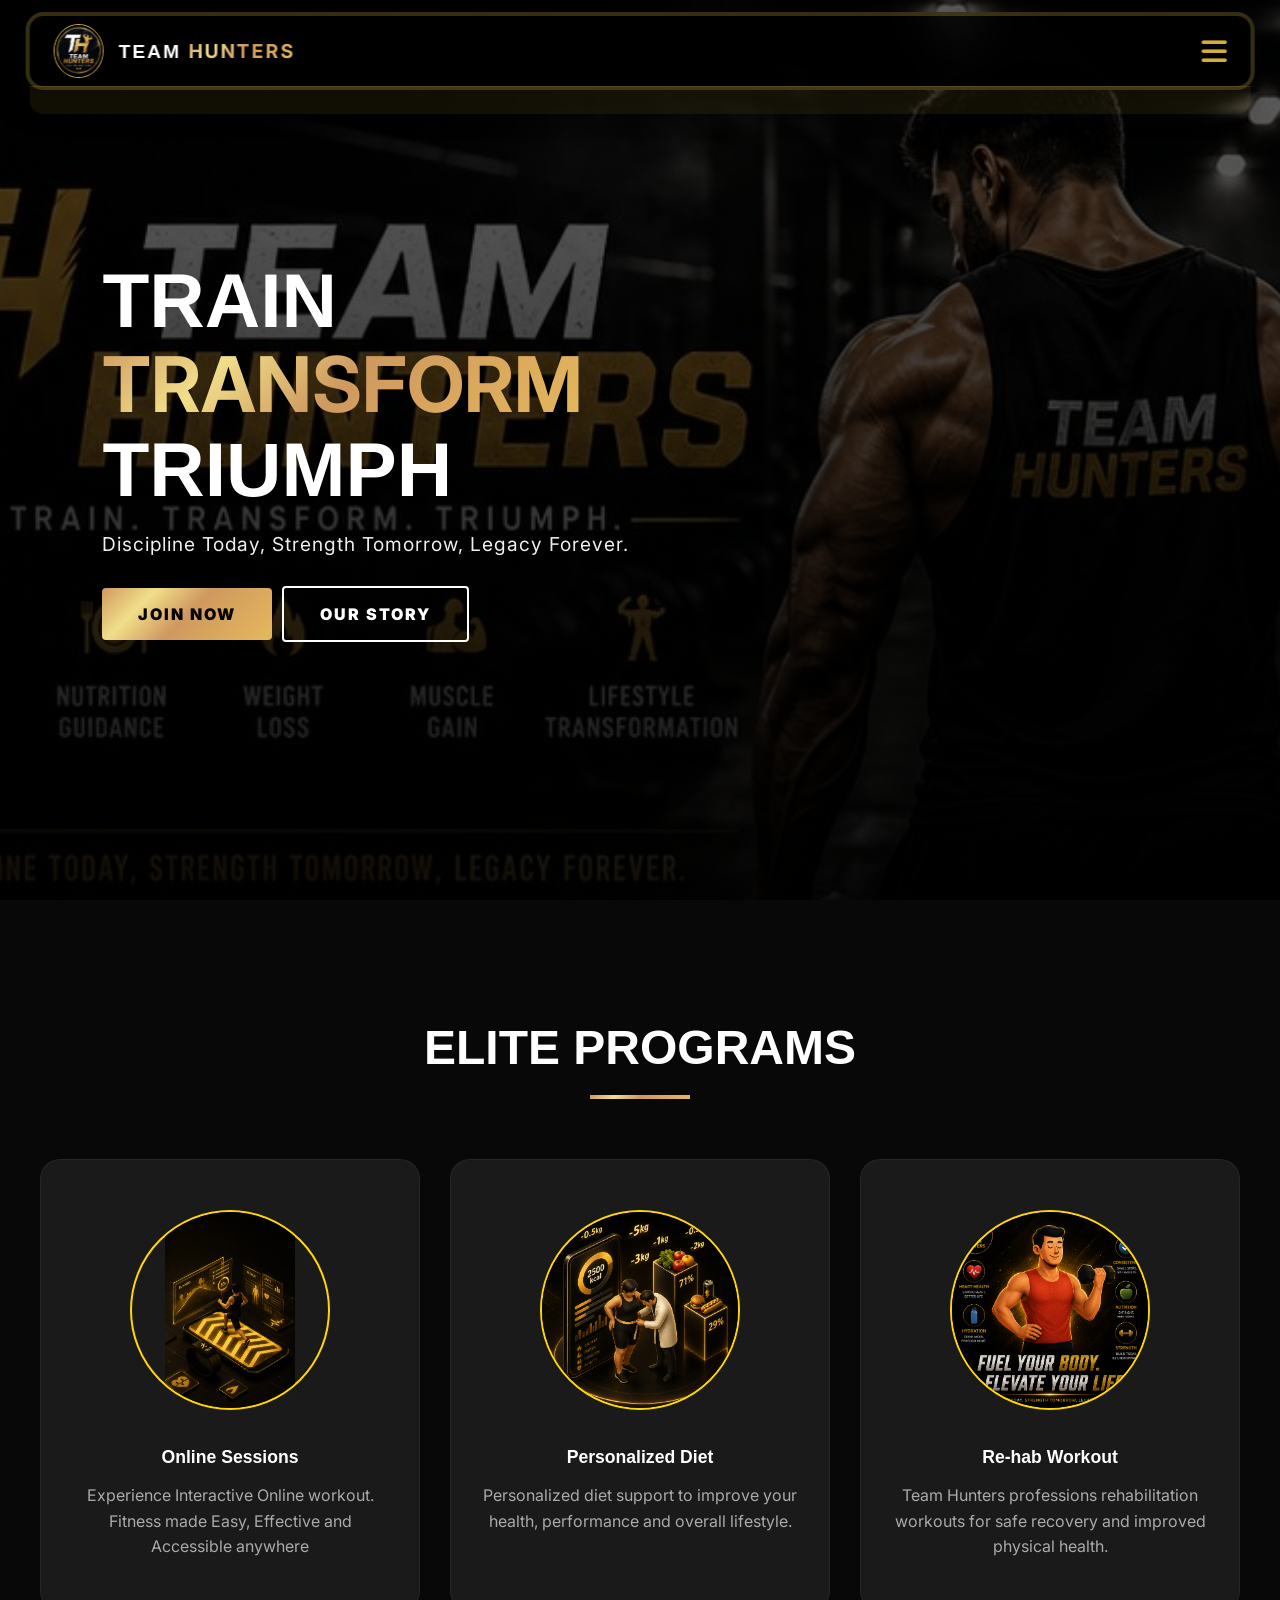
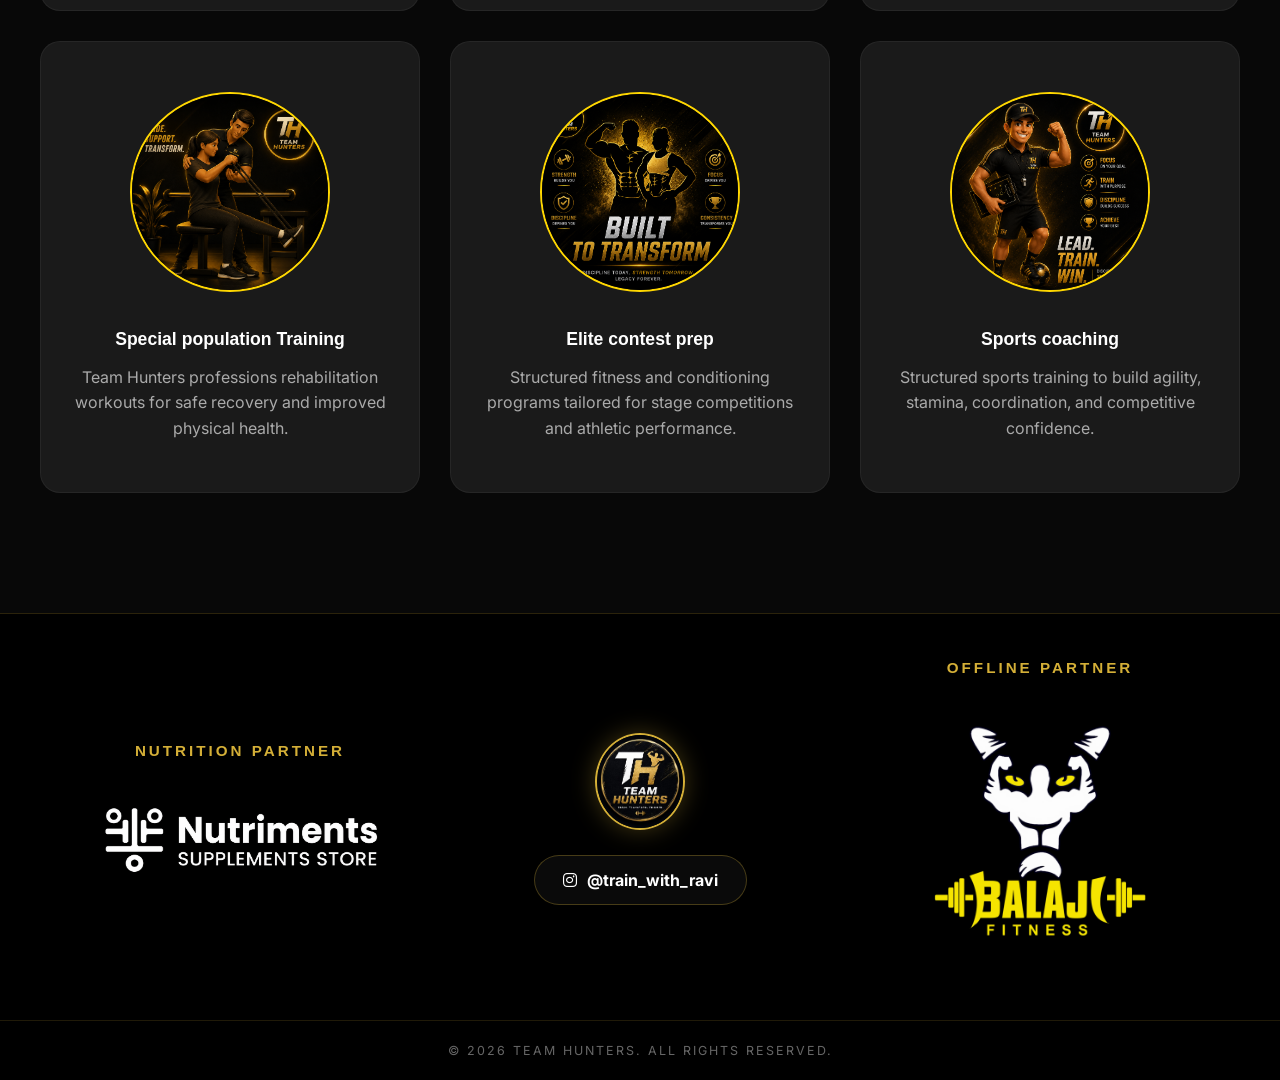
==== commit f9137b29: "Add files via upload" ====
--- a/index.html
+++ b/index.html
@@ -7,7 +7,13 @@
     <link rel="stylesheet" href="style.css">
     <link rel="stylesheet" href="https://cdnjs.cloudflare.com/ajax/libs/font-awesome/6.0.0/css/all.min.css">
     <link href="https://fonts.googleapis.com/css2?family=Syncopate:wght@400;700&family=Inter:wght@300;400;900&display=swap" rel="stylesheet">
+    <link rel="apple-touch-icon" sizes="180x180" href="/apple-touch-icon.png">
+    <link rel="icon" type="image/png" sizes="32x32" href="/favicon-32x32.png">
+    <link rel="icon" type="image/png" sizes="16x16" href="/favicon-16x16.png">
+    <link rel="manifest" href="/site.webmanifest">
     <link href="https://unpkg.com/aos@2.3.1/dist/aos.css" rel="stylesheet">
+    <link rel="shortcut icon" href="/favicon.ico">
+    <link rel="icon" href="/favicon.ico" sizes="any">
 </head>
 <body>
 
--- a/style.css
+++ b/style.css
@@ -673,45 +673,63 @@
 
 /* ===================== MOBILE FOOTER ===================== */
 
+/* ===================== MOBILE FOOTER FIX ===================== */
+
 @media (max-width: 900px) {
 
     .footer-main {
+        display: flex;
         flex-direction: column;
         gap: 50px;
         padding: 0 20px 40px;
+        text-align: center;
+    }
+
+    .footer-partner {
+        width: 100%;
     }
 
     .footer-partner h3 {
         font-size: 0.8rem;
         margin-bottom: 20px;
+        letter-spacing: 2px;
     }
 
     .nutriments-logo {
-        max-width: 240px;
+        max-width: 220px;
+        width: 100%;
     }
 
     .balaji-logo {
         max-width: 170px;
+        width: 100%;
+    }
+
+    .footer-center {
+        width: 100%;
     }
 
     .footer-logo {
-        width: 90px;
-        border-radius: 50%;
-        border: 2px solid var(--gold);
+        width: 80px;
         margin-bottom: 18px;
-        box-shadow: 0 0 25px rgba(212, 175, 55, 0.3);
-
-        display: block;
     }
 
     .instagram-link {
-        font-size: 0.9rem;
-        padding: 12px 22px;
+        font-size: 0.85rem;
+        padding: 12px 18px;
+        width: fit-content;
+        max-width: 90%;
+        word-break: break-word;
+    }
+
+    .footer-bottom {
+        padding: 18px 15px;
     }
 
     .footer-bottom p {
-        font-size: 0.7rem;
+        font-size: 0.62rem;
         letter-spacing: 1px;
+        line-height: 1.6;
     }
 }
 /* ===================== RESPONSIVE BREAKPOINTS ===================== */
@@ -791,4 +809,93 @@
     object-fit: contain;
     border-radius: 50%;
     border: 2px solid gold;
+}
+/* ===================== EXTRA MOBILE RESPONSIVE FIXES ===================== */
+
+@media (max-width: 768px) {
+
+    body {
+        overflow-x: hidden;
+    }
+
+    img {
+        max-width: 100%;
+        height: auto;
+    }
+
+    .navbar {
+        width: 94%;
+        height: 70px;
+    }
+
+    .nav-container {
+        padding: 0 14px;
+    }
+
+    .logo-text {
+        font-size: 0.85rem;
+        letter-spacing: 1px;
+    }
+
+    .announcement-track {
+        font-size: 0.58rem;
+        letter-spacing: 1px;
+    }
+
+    .hero-content {
+        width: 100%;
+    }
+
+    .hero p {
+        font-size: 0.9rem;
+        line-height: 1.7;
+    }
+
+    .card {
+        padding: 35px 20px;
+    }
+
+    .card-img {
+        width: 140px;
+        height: 140px;
+    }
+
+    .card h3 {
+        font-size: 0.9rem;
+        line-height: 1.5;
+    }
+
+    .card p {
+        font-size: 0.88rem;
+        line-height: 1.7;
+    }
+
+    .story-text p {
+        font-size: 0.92rem;
+        line-height: 1.8;
+    }
+
+    .cert-card {
+        padding: 18px;
+    }
+
+    .cert-card h3 {
+        font-size: 0.8rem;
+        line-height: 1.5;
+    }
+
+    .cert-card p {
+        font-size: 0.68rem;
+        line-height: 1.6;
+    }
+
+    .btn {
+        width: 100%;
+        text-align: center;
+    }
+
+    .hero-btns {
+        flex-direction: column;
+        width: 100%;
+    }
 }
